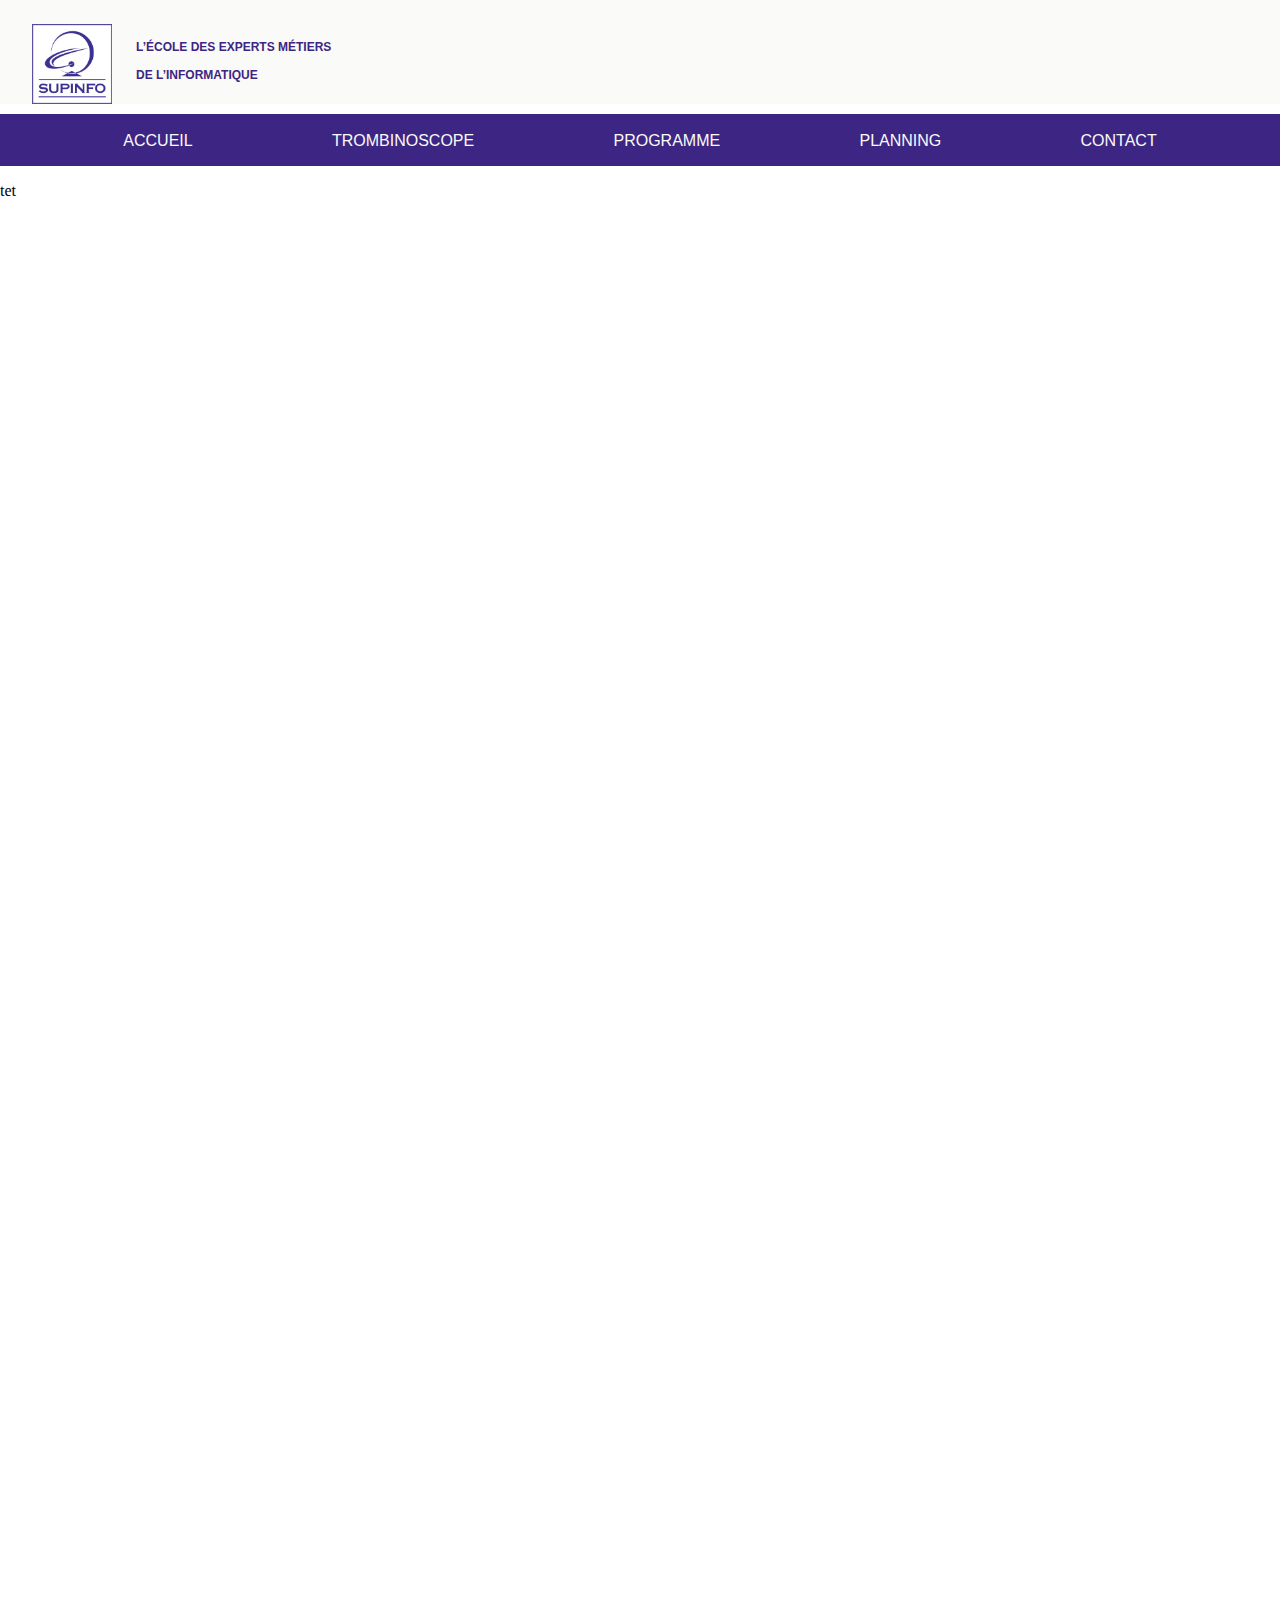
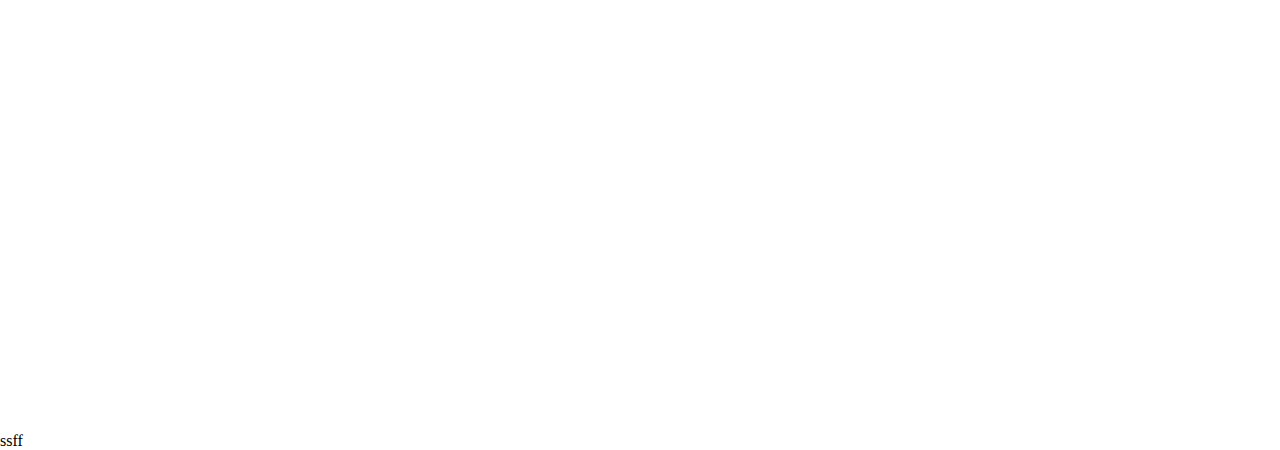
==== index.html @ 039b06d3 "fixed nav bar" ====
<!DOCTYPE html>
<html lang="en">

<head>
    <meta charset="UTF-8">
    <meta http-equiv="X-UA-Compatible" content="IE=edge">
    <meta name="viewport" content="width=device-width, initial-scale=1.0">
    <title>Document</title>
    <link rel="stylesheet" href="style.css">
</head>

<body>
    <input type="checkbox" id="toggle">
    <div id="test">
        <div id="topbar">
            <img src="img/logo.webp" alt="">
            <p>L’ÉCOLE DES EXPERTS MÉTIERS <br><br> DE L’INFORMATIQUE</p>
            <label for="toggle"><img src="icons/menu.svg" alt=""></label>
        </div>
        <div class="separator"></div>
    </div>

    <div class="menu">
        <a href="#">Accueil</a>
        <a href="trombinoscope/index.html">Trombinoscope</a>
        <a href="programme/index.html">Programme</a>
        <a href="planning/index.html">Planning</a>
        <a href="contact/index.html">Contact</a>
    </div>
    <p>tet</p>
    <br><br><br><br><br><br><br><br><br><br><br><br><br><br><br><br><br><br><br><br><br><br><br><br><br><br><br><br><br><br><br><br><br><br><br><br><br><br><br><br><br><br><br><br><br><br><br><br><br><br><br><br><br><br><br><br><br><br><br><br><br><br><br><br><br><br><br><br><br><br><br><br><br><br><br><br><br><br><br><br><br><br><br><br><br><br><br><br><br><br><br><br><br><br><br><br><br><br><br><br>
    <p>ssff</p>
</body>

</html>
---- style.css ----
:root {
    --purple: #3D2683;
    --white: #fafaf8;
}

html,
body {
    width: 100%;
    height: 100%;
    margin: 0;
}

#toggle {
    display: none;
}

#topbar label {
    visibility: hidden;
}


.menu {
    display: flex;
    flex-direction: row;
    background-color: var(--purple);
    justify-content: space-evenly;
    position: sticky;
    top: 7rem;
}

.menu a {
    color: var(--white);
    text-decoration: none;
    padding: 1rem;
    font-size: 1rem;
    font-weight: 400;
    text-transform: uppercase;
    font-family: "Roboto", sans-serif;
}

.menu a:hover {
    color: grey;
    text-decoration: none;
}

#toggle:checked~.menu {
    display: block;
}

#topbar {
    display: flex;
    flex-direction: row;
    background-color: var(--white);
}

#test {
    position: sticky;
    top: 0;
}

#topbar>img {
    margin-top: 1.5rem;
    margin-left: 2rem;
    width: 5rem;
    height: 5rem;
}

#topbar>p {
    margin-top: 2.5rem;
    margin-left: 1.5rem;
    font-size: 0.75rem;
    font-weight: 550;
    color: var(--purple);
    font-family: 'Roboto', sans-serif;
}

.separator {
    border: 1px solid var(--purple);
    margin-top: 10px;
}



@media only screen and (max-width: 500px) {
    label {
        display: block;
        cursor: pointer;
        visibility: visible !important;
    }

    .menu {
        text-align: center;
        width: 100%;
        display: none;
        background-color: var(--purple);
        position: sticky;
        z-index: 1;
        top: 7rem;
    }

    .menu a {
        display: block;
        color: var(--white);
        border-bottom: 1px solid var(--white);
        padding: 25px;
        text-decoration: none;
        font-size: 1rem;
        font-family: 'Roboto', sans-serif;
    }

    #toggle:checked+.menu {
        display: block;
    }

    label img {
        cursor: pointer;
        display: block;
        width: 50px;
        position: absolute;
        right: 0;
        margin-top: 2rem;
        margin-right: 0.5rem;
    }
}
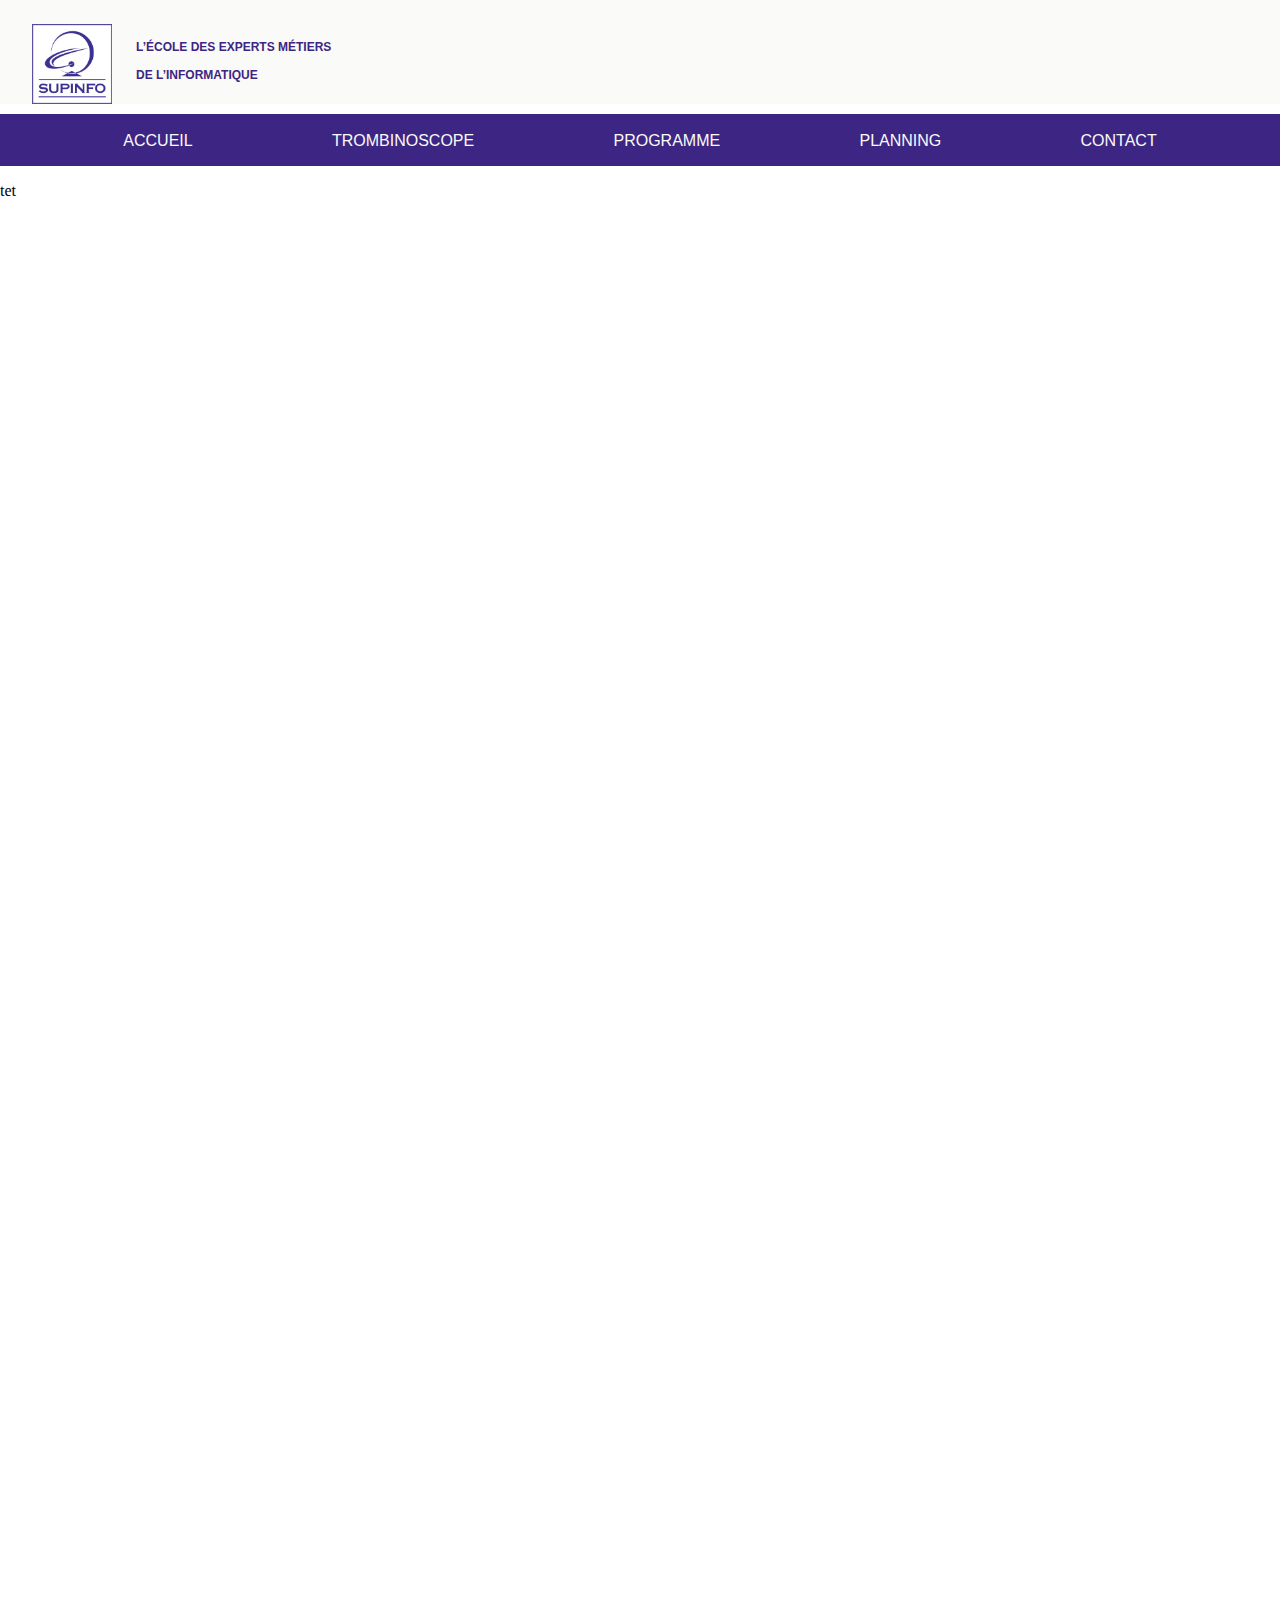
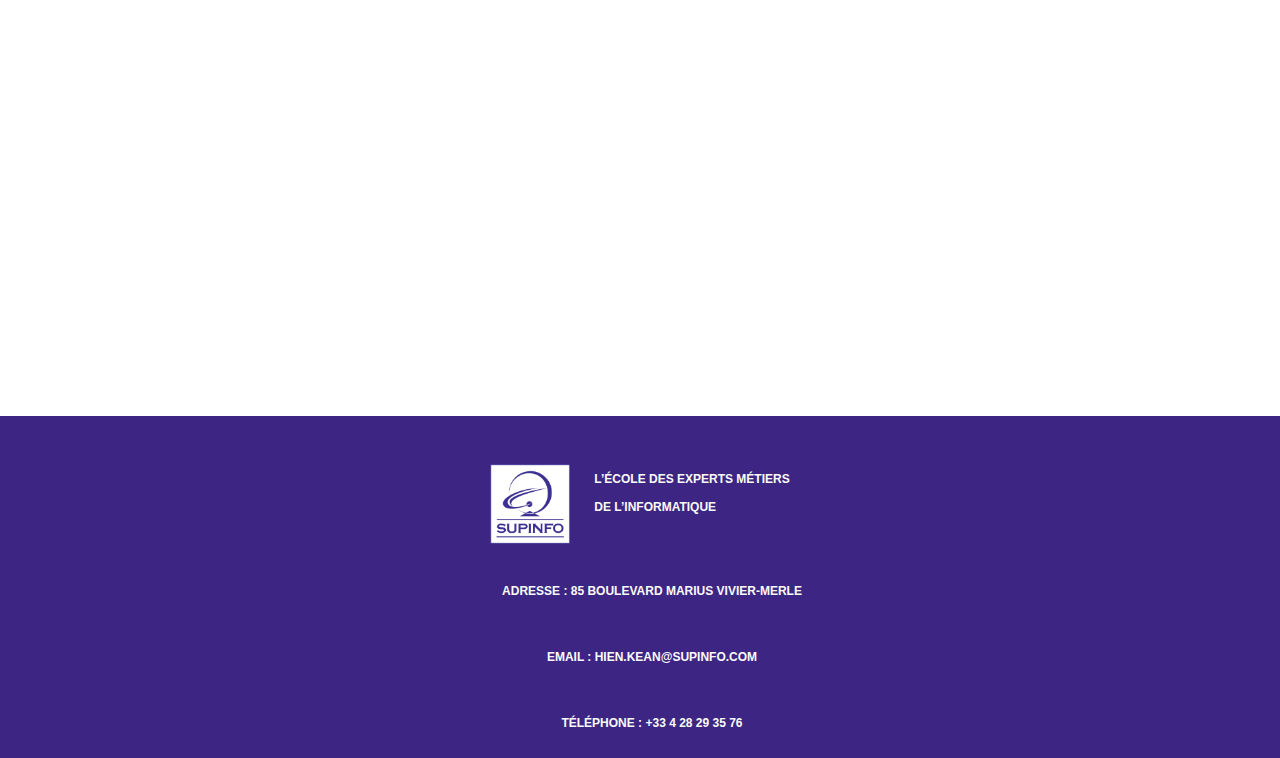
==== commit 68618d9f: "added footer" ====
--- a/index.html
+++ b/index.html
@@ -29,7 +29,17 @@
     </div>
     <p>tet</p>
     <br><br><br><br><br><br><br><br><br><br><br><br><br><br><br><br><br><br><br><br><br><br><br><br><br><br><br><br><br><br><br><br><br><br><br><br><br><br><br><br><br><br><br><br><br><br><br><br><br><br><br><br><br><br><br><br><br><br><br><br><br><br><br><br><br><br><br><br><br><br><br><br><br><br><br><br><br><br><br><br><br><br><br><br><br><br><br><br><br><br><br><br><br><br><br><br><br><br><br><br>
-    <p>ssff</p>
+    <footer>
+        <div>
+            <div>
+                <img src="img/logo.webp" alt="">
+                <p>L’ÉCOLE DES EXPERTS MÉTIERS <br><br> DE L’INFORMATIQUE</p>
+            </div>
+            <p><b>Adresse : </b>85 Boulevard Marius Vivier-Merle</p>
+            <p><b>Email : </b> <a href="mailto:hien.kean@supinfo.com">hien.kean@supinfo.com</a></p>
+            <p><b>Téléphone : </b> <a href="tel:+33428293576">+33 4 28 29 35 76</a></p>
+        </div>
+    </footer>
 </body>
 
 </html>--- a/style.css
+++ b/style.css
@@ -79,9 +79,58 @@
     margin-top: 10px;
 }
 
+footer {
+    display: flex;
+    background-color: var(--purple);
+    color: var(--white);
+    padding: 1rem;
+    font-size: 0.75rem;
+    font-weight: 400;
+    text-transform: uppercase;
+    font-family: "Roboto", sans-serif;
+    justify-content: center;
+}
+
+footer>div {
+    display: flex;
+    flex-direction: column;
+    justify-content: center;
+    align-items: center;
+}
+
+footer>div>div {
+    display: flex;
+    flex-direction: row;
+}
+
+footer img {
+    width: 5rem;
+    height: 5rem;
+    margin-top: 2rem;
+}
+
+footer p {
+    margin-top: 2.5rem;
+    margin-left: 1.5rem;
+    font-size: 0.75rem;
+    font-weight: 550;
+    color: var(--white);
+    font-family: 'Roboto', sans-serif;
+    text-transform: uppercase;
+
+}
+
+footer a {
+    text-decoration: none;
+    font-size: 0.75rem;
+    font-weight: 550;
+    color: var(--white);
+    font-family: 'Roboto', sans-serif;
+}
 
 
-@media only screen and (max-width: 500px) {
+
+@media only screen and (max-width: 600px) {
     label {
         display: block;
         cursor: pointer;
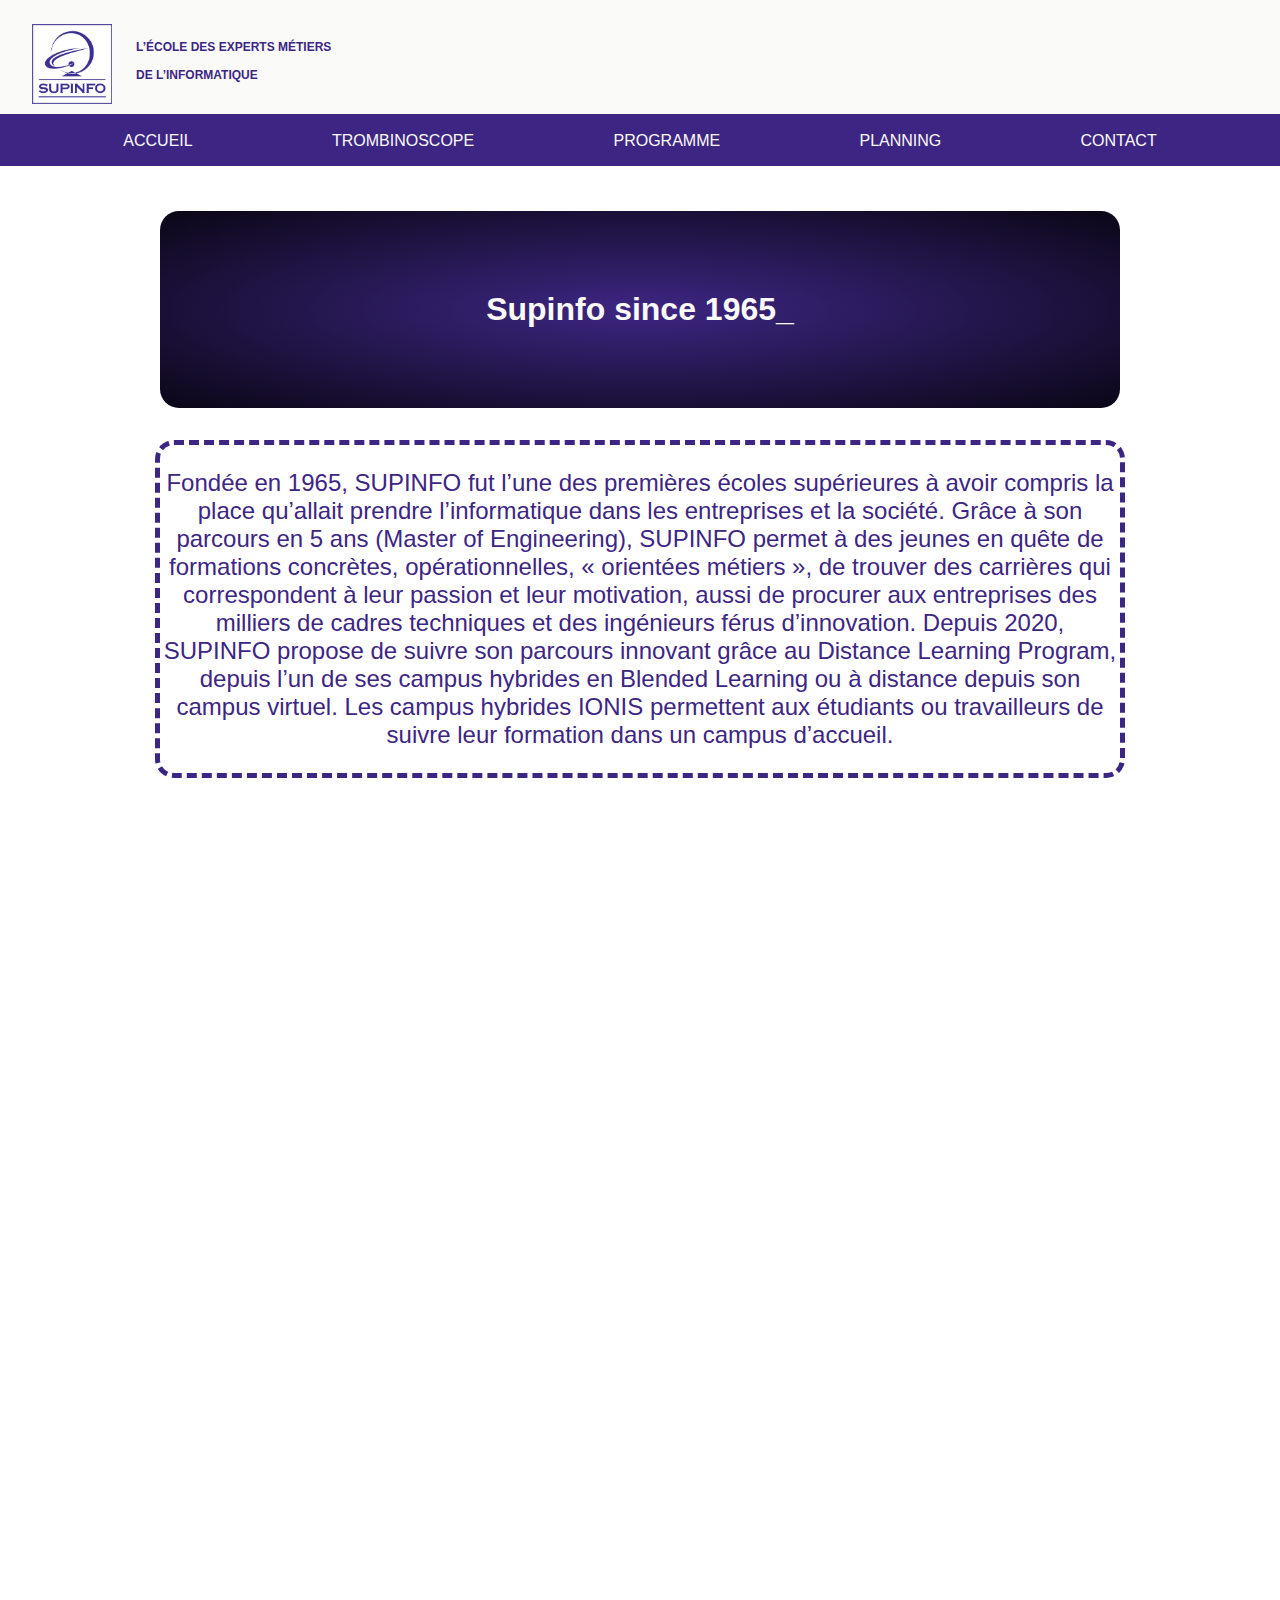
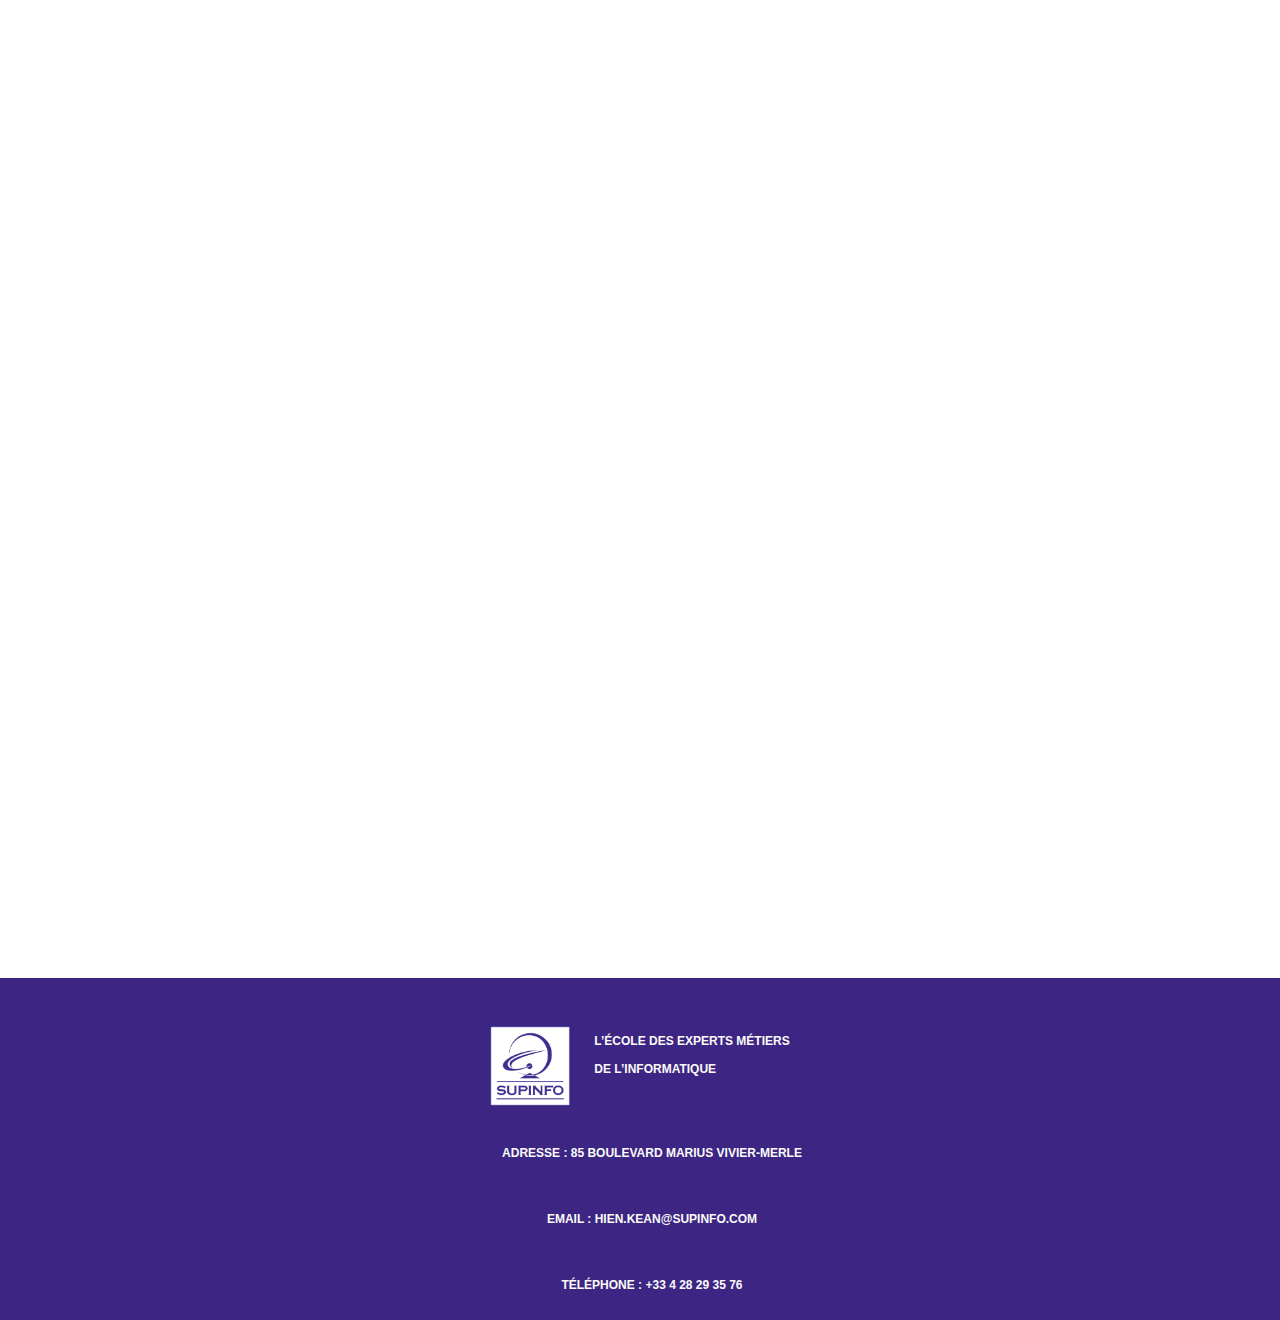
==== commit 7ec3de95: "added content layout" ====
--- a/index.html
+++ b/index.html
@@ -27,7 +27,25 @@
         <a href="planning/index.html">Planning</a>
         <a href="contact/index.html">Contact</a>
     </div>
-    <p>tet</p>
+    <div id="screen">
+        <h1>Supinfo since 1965<span>_</span></h1>
+    </div>
+    <div id="historytext">
+
+        <p>Fondée en 1965, SUPINFO fut l’une des premières écoles supérieures à avoir compris la place qu’allait prendre
+            l’informatique dans les entreprises et la société. Grâce à son parcours en 5 ans (Master of Engineering),
+            SUPINFO permet
+            à des jeunes en quête de formations concrètes, opérationnelles, « orientées métiers », de trouver des
+            carrières qui
+            correspondent à leur passion et leur motivation, aussi de procurer aux entreprises des milliers de cadres
+            techniques et
+            des ingénieurs férus d’innovation. Depuis 2020, SUPINFO propose de suivre son parcours innovant grâce au
+            Distance
+            Learning Program, depuis l’un de ses campus hybrides en Blended Learning ou à distance depuis son campus
+            virtuel. Les
+            campus hybrides IONIS permettent aux étudiants ou travailleurs de suivre leur formation dans un campus
+            d’accueil.</p>
+    </div>
     <br><br><br><br><br><br><br><br><br><br><br><br><br><br><br><br><br><br><br><br><br><br><br><br><br><br><br><br><br><br><br><br><br><br><br><br><br><br><br><br><br><br><br><br><br><br><br><br><br><br><br><br><br><br><br><br><br><br><br><br><br><br><br><br><br><br><br><br><br><br><br><br><br><br><br><br><br><br><br><br><br><br><br><br><br><br><br><br><br><br><br><br><br><br><br><br><br><br><br><br>
     <footer>
         <div>
--- a/style.css
+++ b/style.css
@@ -18,6 +18,58 @@
     visibility: hidden;
 }
 
+#screen {
+    background-color: black;
+    background-image: radial-gradient(var(--purple), black 120%);
+    width: 75%;
+    border-radius: 19px;
+    margin: 0 auto;
+    margin-top: 5vh;
+    display: flex;
+    flex-direction: column;
+    justify-content: center;
+}
+
+#screen h1 {
+    color: var(--white);
+    display: flex;
+    font-family: 'Lucida Grande', sans-serif;
+    justify-content: center;
+    margin-top: 5rem;
+    margin-bottom: 5rem;
+}
+
+#screen h1 span {
+    color: var(--white);
+    animation: blink 1s infinite normal;
+}
+
+
+@keyframes blink {
+    0% {
+        opacity: 0;
+    }
+
+    50% {
+        opacity: 1;
+    }
+
+    100% {
+        opacity: 0;
+    }
+}
+
+#historytext {
+    border: 5px dashed var(--purple);
+    color: var(--purple);
+    font-family: 'Lucida Grande', sans-serif;
+    font-size: 1.5rem;
+    margin: 0 auto;
+    width: 75%;
+    margin-top: 2rem;
+    text-align: center;
+    border-radius: 19px;
+}
 
 .menu {
     display: flex;
@@ -25,7 +77,8 @@
     background-color: var(--purple);
     justify-content: space-evenly;
     position: sticky;
-    top: 7rem;
+    top: 6.5rem;
+    z-index: 1;
 }
 
 .menu a {
@@ -43,6 +96,8 @@
     text-decoration: none;
 }
 
+
+
 #toggle:checked~.menu {
     display: block;
 }
@@ -63,6 +118,7 @@
     margin-left: 2rem;
     width: 5rem;
     height: 5rem;
+    margin-bottom: 10px;
 }
 
 #topbar>p {
@@ -76,7 +132,6 @@
 
 .separator {
     border: 1px solid var(--purple);
-    margin-top: 10px;
 }
 
 footer {
@@ -170,4 +225,9 @@
         margin-top: 2rem;
         margin-right: 0.5rem;
     }
+
+    #historytext {
+        width: 80%;
+        font-size: 1rem;
+    }
 }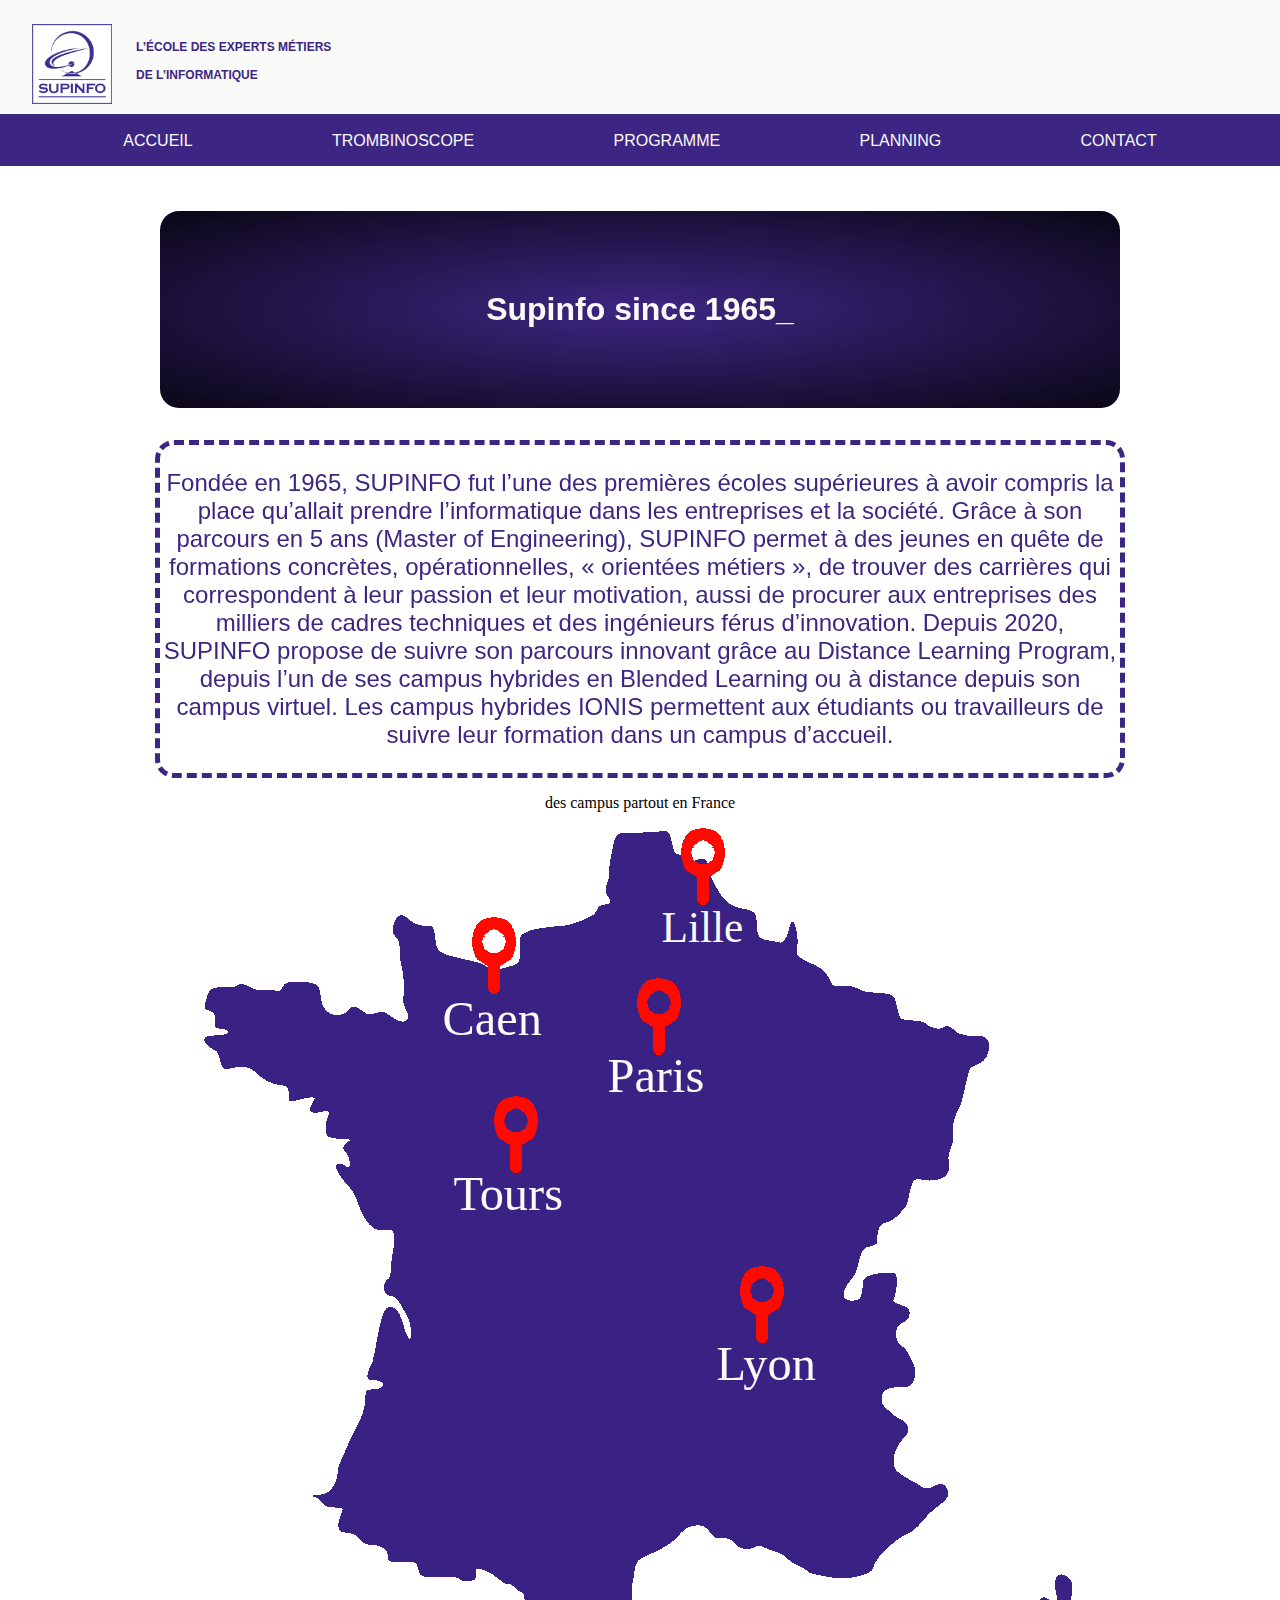
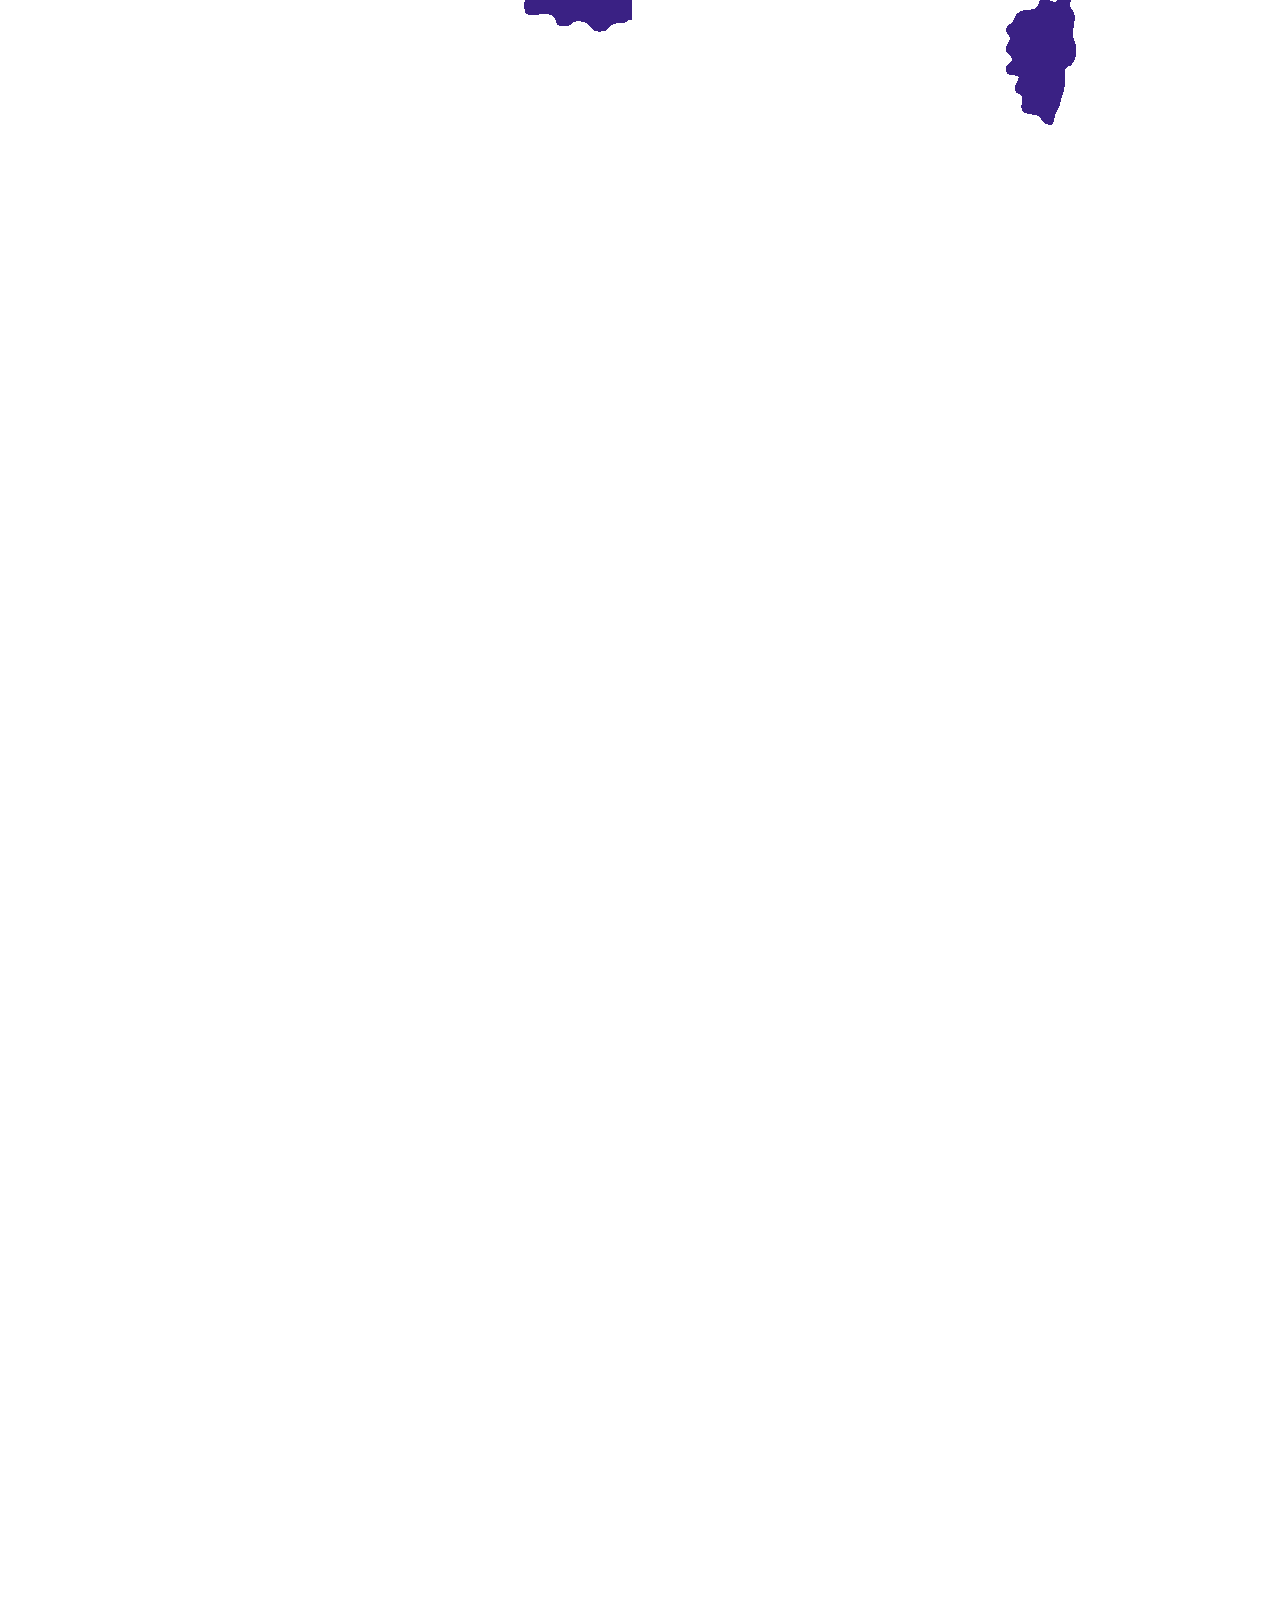
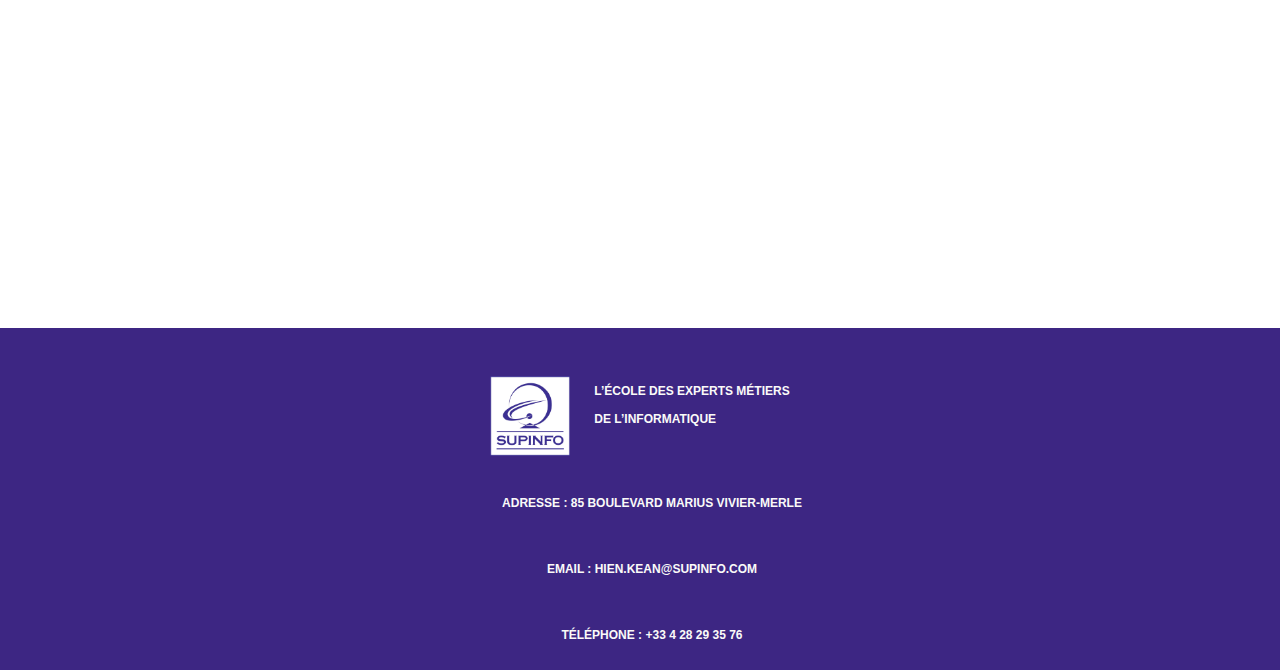
==== commit 97d7e58e: "animations + France map" ====
--- a/index.html
+++ b/index.html
@@ -7,6 +7,7 @@
     <meta name="viewport" content="width=device-width, initial-scale=1.0">
     <title>Document</title>
     <link rel="stylesheet" href="style.css">
+    <script defer src="app.js"></script>
 </head>
 
 <body>
@@ -27,25 +28,33 @@
         <a href="planning/index.html">Planning</a>
         <a href="contact/index.html">Contact</a>
     </div>
-    <div id="screen">
-        <h1>Supinfo since 1965<span>_</span></h1>
+    <div id="mainaxiscolumn">
+        <div class="screen">
+            <h1>Supinfo since 1965<span>_</span></h1>
+        </div>
+        <div class="historytext">
+
+            <p>Fondée en 1965, SUPINFO fut l’une des premières écoles supérieures à avoir compris la place qu’allait
+                prendre
+                l’informatique dans les entreprises et la société. Grâce à son parcours en 5 ans (Master of
+                Engineering),
+                SUPINFO permet
+                à des jeunes en quête de formations concrètes, opérationnelles, « orientées métiers », de trouver des
+                carrières qui
+                correspondent à leur passion et leur motivation, aussi de procurer aux entreprises des milliers de
+                cadres
+                techniques et
+                des ingénieurs férus d’innovation. Depuis 2020, SUPINFO propose de suivre son parcours innovant grâce au
+                Distance
+                Learning Program, depuis l’un de ses campus hybrides en Blended Learning ou à distance depuis son campus
+                virtuel. Les
+                campus hybrides IONIS permettent aux étudiants ou travailleurs de suivre leur formation dans un campus
+                d’accueil.</p>
+        </div>
+        <p class="title">des campus partout en France</p>
+        <img src="img/France.svg" alt="">
     </div>
-    <div id="historytext">
 
-        <p>Fondée en 1965, SUPINFO fut l’une des premières écoles supérieures à avoir compris la place qu’allait prendre
-            l’informatique dans les entreprises et la société. Grâce à son parcours en 5 ans (Master of Engineering),
-            SUPINFO permet
-            à des jeunes en quête de formations concrètes, opérationnelles, « orientées métiers », de trouver des
-            carrières qui
-            correspondent à leur passion et leur motivation, aussi de procurer aux entreprises des milliers de cadres
-            techniques et
-            des ingénieurs férus d’innovation. Depuis 2020, SUPINFO propose de suivre son parcours innovant grâce au
-            Distance
-            Learning Program, depuis l’un de ses campus hybrides en Blended Learning ou à distance depuis son campus
-            virtuel. Les
-            campus hybrides IONIS permettent aux étudiants ou travailleurs de suivre leur formation dans un campus
-            d’accueil.</p>
-    </div>
     <br><br><br><br><br><br><br><br><br><br><br><br><br><br><br><br><br><br><br><br><br><br><br><br><br><br><br><br><br><br><br><br><br><br><br><br><br><br><br><br><br><br><br><br><br><br><br><br><br><br><br><br><br><br><br><br><br><br><br><br><br><br><br><br><br><br><br><br><br><br><br><br><br><br><br><br><br><br><br><br><br><br><br><br><br><br><br><br><br><br><br><br><br><br><br><br><br><br><br><br>
     <footer>
         <div>
--- a/style.css
+++ b/style.css
@@ -1,6 +1,30 @@
 :root {
     --purple: #3D2683;
     --white: #fafaf8;
+}
+
+@media(prefers-reduced-motion) {
+    .screen {
+        transition: none;
+    }
+
+    .historytext {
+        transition: none;
+    }
+}
+
+@keyframes blink {
+    0% {
+        opacity: 0;
+    }
+
+    50% {
+        opacity: 1;
+    }
+
+    100% {
+        opacity: 0;
+    }
 }
 
 html,
@@ -8,6 +32,7 @@
     width: 100%;
     height: 100%;
     margin: 0;
+    scroll-behavior: smooth;
 }
 
 #toggle {
@@ -18,7 +43,15 @@
     visibility: hidden;
 }
 
-#screen {
+.screen {
+    transition: all 0.5s;
+    opacity: 0;
+    filter: blur(10px);
+    transform: translateX(-100%);
+}
+
+
+.animatedscreen {
     background-color: black;
     background-image: radial-gradient(var(--purple), black 120%);
     width: 75%;
@@ -28,9 +61,13 @@
     display: flex;
     flex-direction: column;
     justify-content: center;
-}
-
-#screen h1 {
+    opacity: 1;
+    z-index: 0;
+    filter: blur(0px);
+    transform: translateX(0);
+}
+
+.animatedscreen h1 {
     color: var(--white);
     display: flex;
     font-family: 'Lucida Grande', sans-serif;
@@ -39,27 +76,22 @@
     margin-bottom: 5rem;
 }
 
-#screen h1 span {
+.animatedscreen h1 span {
     color: var(--white);
     animation: blink 1s infinite normal;
 }
 
-
-@keyframes blink {
-    0% {
-        opacity: 0;
-    }
-
-    50% {
-        opacity: 1;
-    }
-
-    100% {
-        opacity: 0;
-    }
-}
-
-#historytext {
+.historytext {
+    font-size: 1.5rem;
+    margin: 0 auto;
+    width: 75%;
+    border: 5px dashed var(--purple);
+    transition: all 1s;
+    opacity: 0;
+    filter: blur(10px);
+}
+
+.animatedhistorytext {
     border: 5px dashed var(--purple);
     color: var(--purple);
     font-family: 'Lucida Grande', sans-serif;
@@ -69,7 +101,21 @@
     margin-top: 2rem;
     text-align: center;
     border-radius: 19px;
-}
+    opacity: 1;
+    filter: blur(0px);
+
+}
+
+#mainaxiscolumn {
+    display: flex;
+    flex-direction: column;
+    justify-content: center;
+    align-items: center;
+}
+
+
+
+
 
 .menu {
     display: flex;
@@ -111,6 +157,7 @@
 #test {
     position: sticky;
     top: 0;
+    z-index: 1;
 }
 
 #topbar>img {
@@ -216,6 +263,7 @@
         display: block;
     }
 
+
     label img {
         cursor: pointer;
         display: block;
@@ -230,4 +278,6 @@
         width: 80%;
         font-size: 1rem;
     }
+
+
 }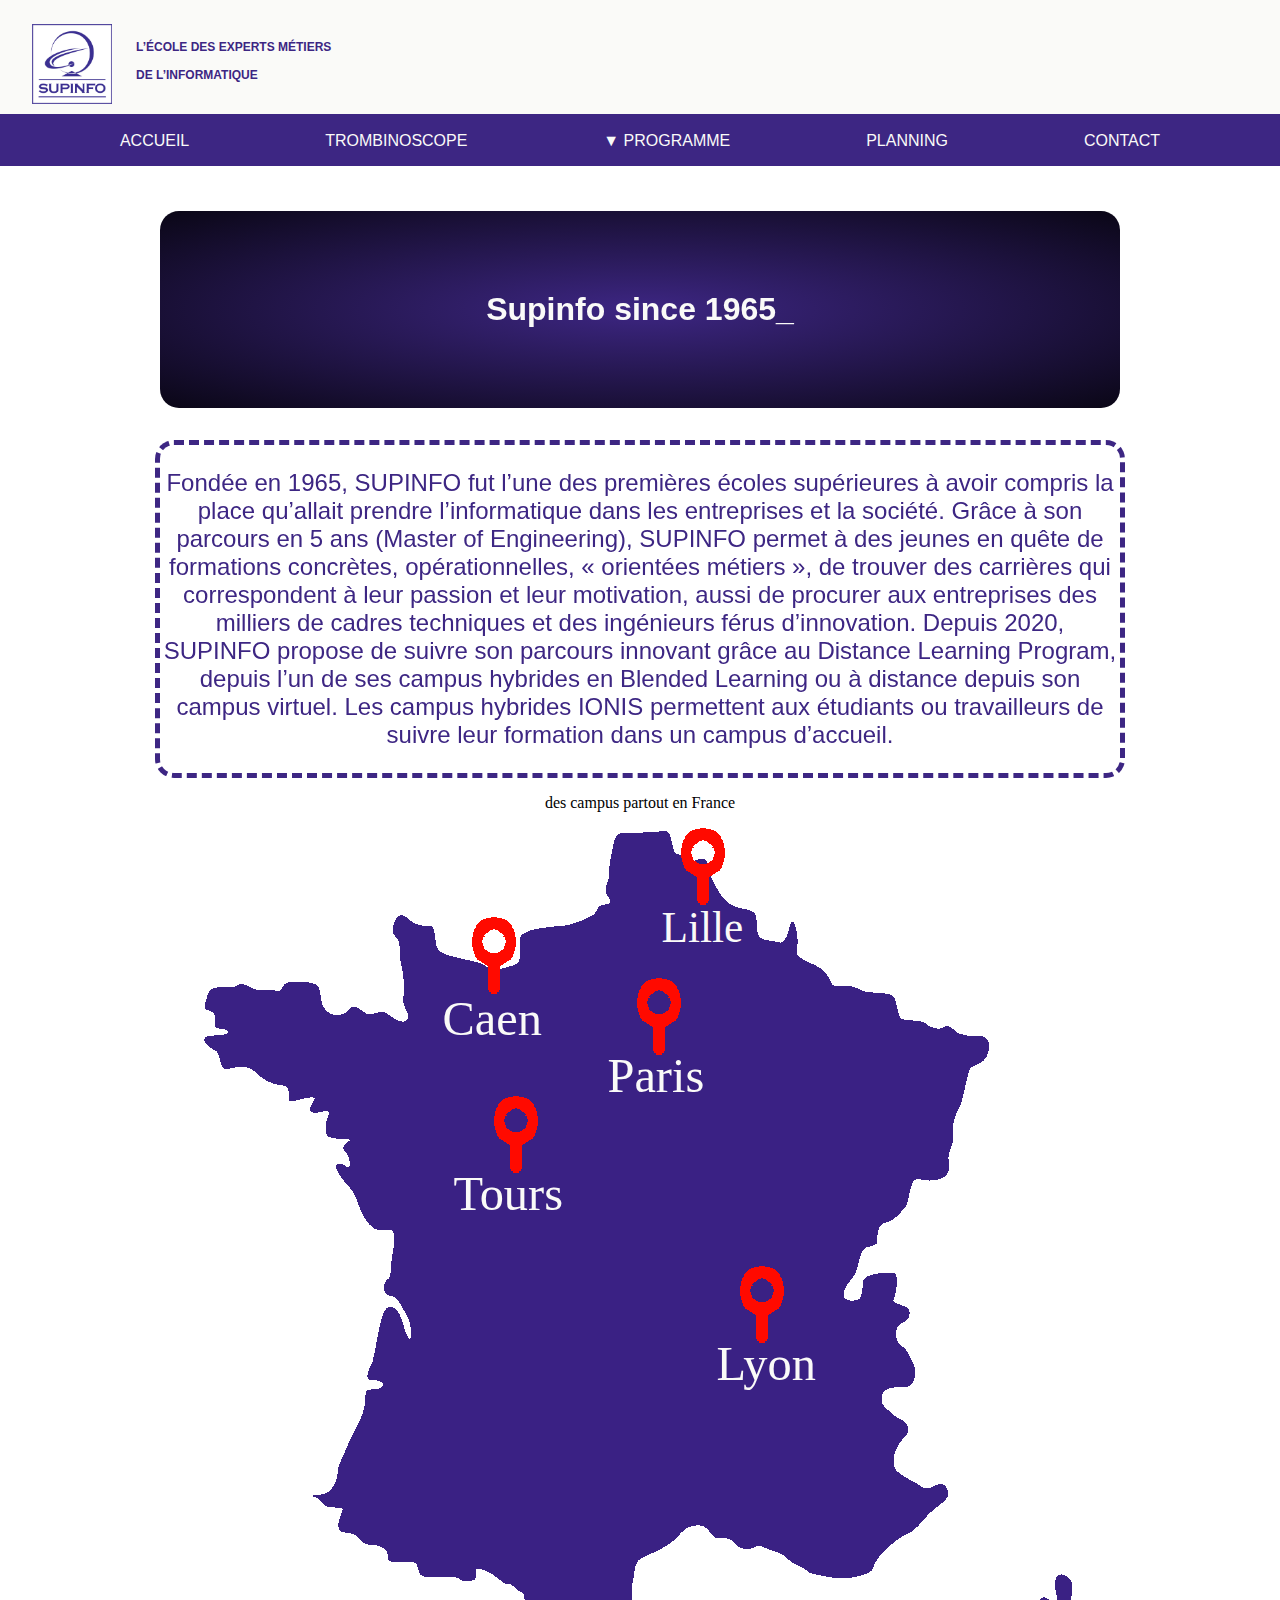
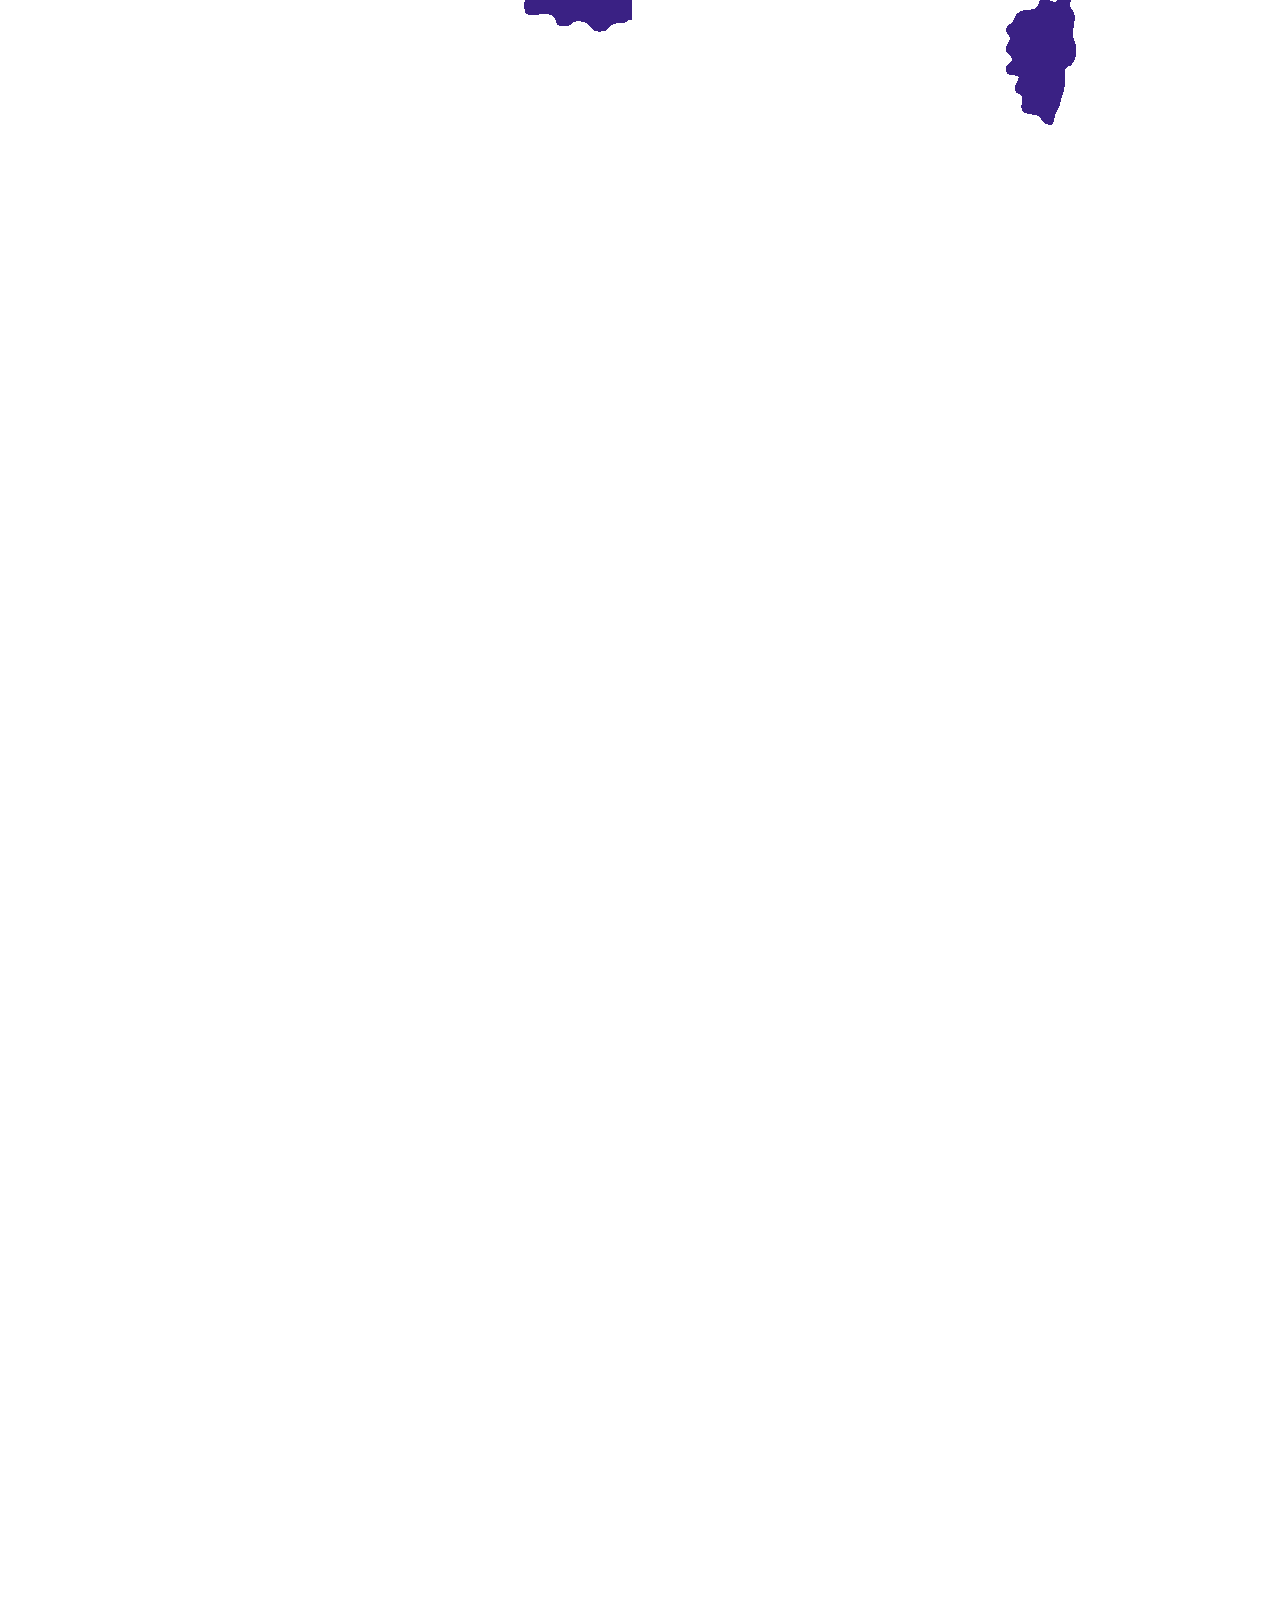
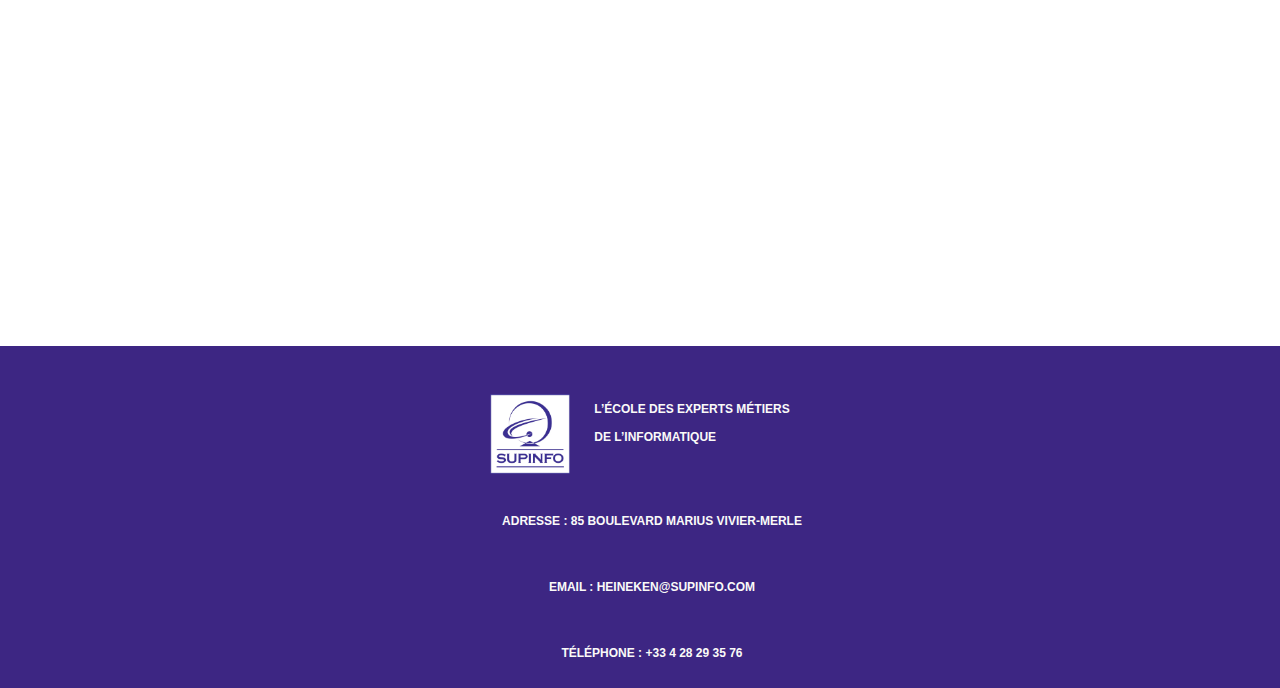
==== commit e86bf1bf: "programme + nav bar improvments" ====
--- a/index.html
+++ b/index.html
@@ -20,14 +20,23 @@
         </div>
         <div class="separator"></div>
     </div>
-
+    </div>
     <div class="menu">
         <a href="#">Accueil</a>
         <a href="trombinoscope/index.html">Trombinoscope</a>
-        <a href="programme/index.html">Programme</a>
+        <a href="programme/index.html" id="programme">▼ Programme</a>
         <a href="planning/index.html">Planning</a>
         <a href="contact/index.html">Contact</a>
+
     </div>
+    <div id="programmes">
+        <a href="programme/y1">année 1</a>
+        <a href="programme/y2">année 2</a>
+        <a href="programme/y3">année 3</a>
+        <a href="programme/y4">année 4</a>
+        <a href="programme/y5">année 5</a>
+    </div>
+
     <div id="mainaxiscolumn">
         <div class="screen">
             <h1>Supinfo since 1965<span>_</span></h1>
@@ -54,8 +63,9 @@
         <p class="title">des campus partout en France</p>
         <img src="img/France.svg" alt="">
     </div>
-
-    <br><br><br><br><br><br><br><br><br><br><br><br><br><br><br><br><br><br><br><br><br><br><br><br><br><br><br><br><br><br><br><br><br><br><br><br><br><br><br><br><br><br><br><br><br><br><br><br><br><br><br><br><br><br><br><br><br><br><br><br><br><br><br><br><br><br><br><br><br><br><br><br><br><br><br><br><br><br><br><br><br><br><br><br><br><br><br><br><br><br><br><br><br><br><br><br><br><br><br><br>
+    <!--? c'est quoi ca mdr ah ptdr -->
+    <br
+        style="height:1000vh"></br><br><br><br><br><br><br><br><br><br><br><br><br><br><br><br><br><br><br><br><br><br><br><br><br><br><br><br><br><br><br><br><br><br><br><br><br><br><br><br><br><br><br><br><br><br><br><br><br><br><br><br><br><br><br><br><br><br><br><br><br><br><br><br><br><br><br><br><br><br><br><br><br><br><br><br><br><br><br><br><br><br><br><br><br><br><br><br><br><br><br><br><br><br><br><br><br><br><br><br>
     <footer>
         <div>
             <div>
@@ -63,7 +73,7 @@
                 <p>L’ÉCOLE DES EXPERTS MÉTIERS <br><br> DE L’INFORMATIQUE</p>
             </div>
             <p><b>Adresse : </b>85 Boulevard Marius Vivier-Merle</p>
-            <p><b>Email : </b> <a href="mailto:hien.kean@supinfo.com">hien.kean@supinfo.com</a></p>
+            <p><b>Email : </b> <a href="mailto:hien.kean@supinfo.com">heineken@supinfo.com</a></p>
             <p><b>Téléphone : </b> <a href="tel:+33428293576">+33 4 28 29 35 76</a></p>
         </div>
     </footer>
--- a/style.css
+++ b/style.css
@@ -39,6 +39,28 @@
     display: none;
 }
 
+#programmes {
+    display: none;
+    flex-direction: column;
+    align-items: center;
+    margin-left: 3rem;
+    position: sticky;
+    top: 10rem;
+    z-index: 9;
+}
+
+#programmes a {
+    color: var(--purple);
+    border-bottom: 1px solid gray;
+    padding: 25px;
+    text-decoration: none;
+    font-size: 1rem;
+    background-color: white;
+    font-family: 'Roboto', sans-serif;
+}
+
+
+
 #topbar label {
     visibility: hidden;
 }
@@ -48,6 +70,7 @@
     opacity: 0;
     filter: blur(10px);
     transform: translateX(-100%);
+    z-index: 0;
 }
 
 
@@ -62,9 +85,9 @@
     flex-direction: column;
     justify-content: center;
     opacity: 1;
-    z-index: 0;
     filter: blur(0px);
     transform: translateX(0);
+
 }
 
 .animatedscreen h1 {
@@ -144,6 +167,12 @@
 
 
 
+
+
+
+
+
+
 #toggle:checked~.menu {
     display: block;
 }
@@ -279,5 +308,14 @@
         font-size: 1rem;
     }
 
+    .animatedscreen h1 {
+        color: var(--white);
+        display: flex;
+        font-family: 'Lucida Grande', sans-serif;
+        justify-content: center;
+        margin-top: 5rem;
+        margin-bottom: 5rem;
+        font-size: 1.5rem;
+    }
 
 }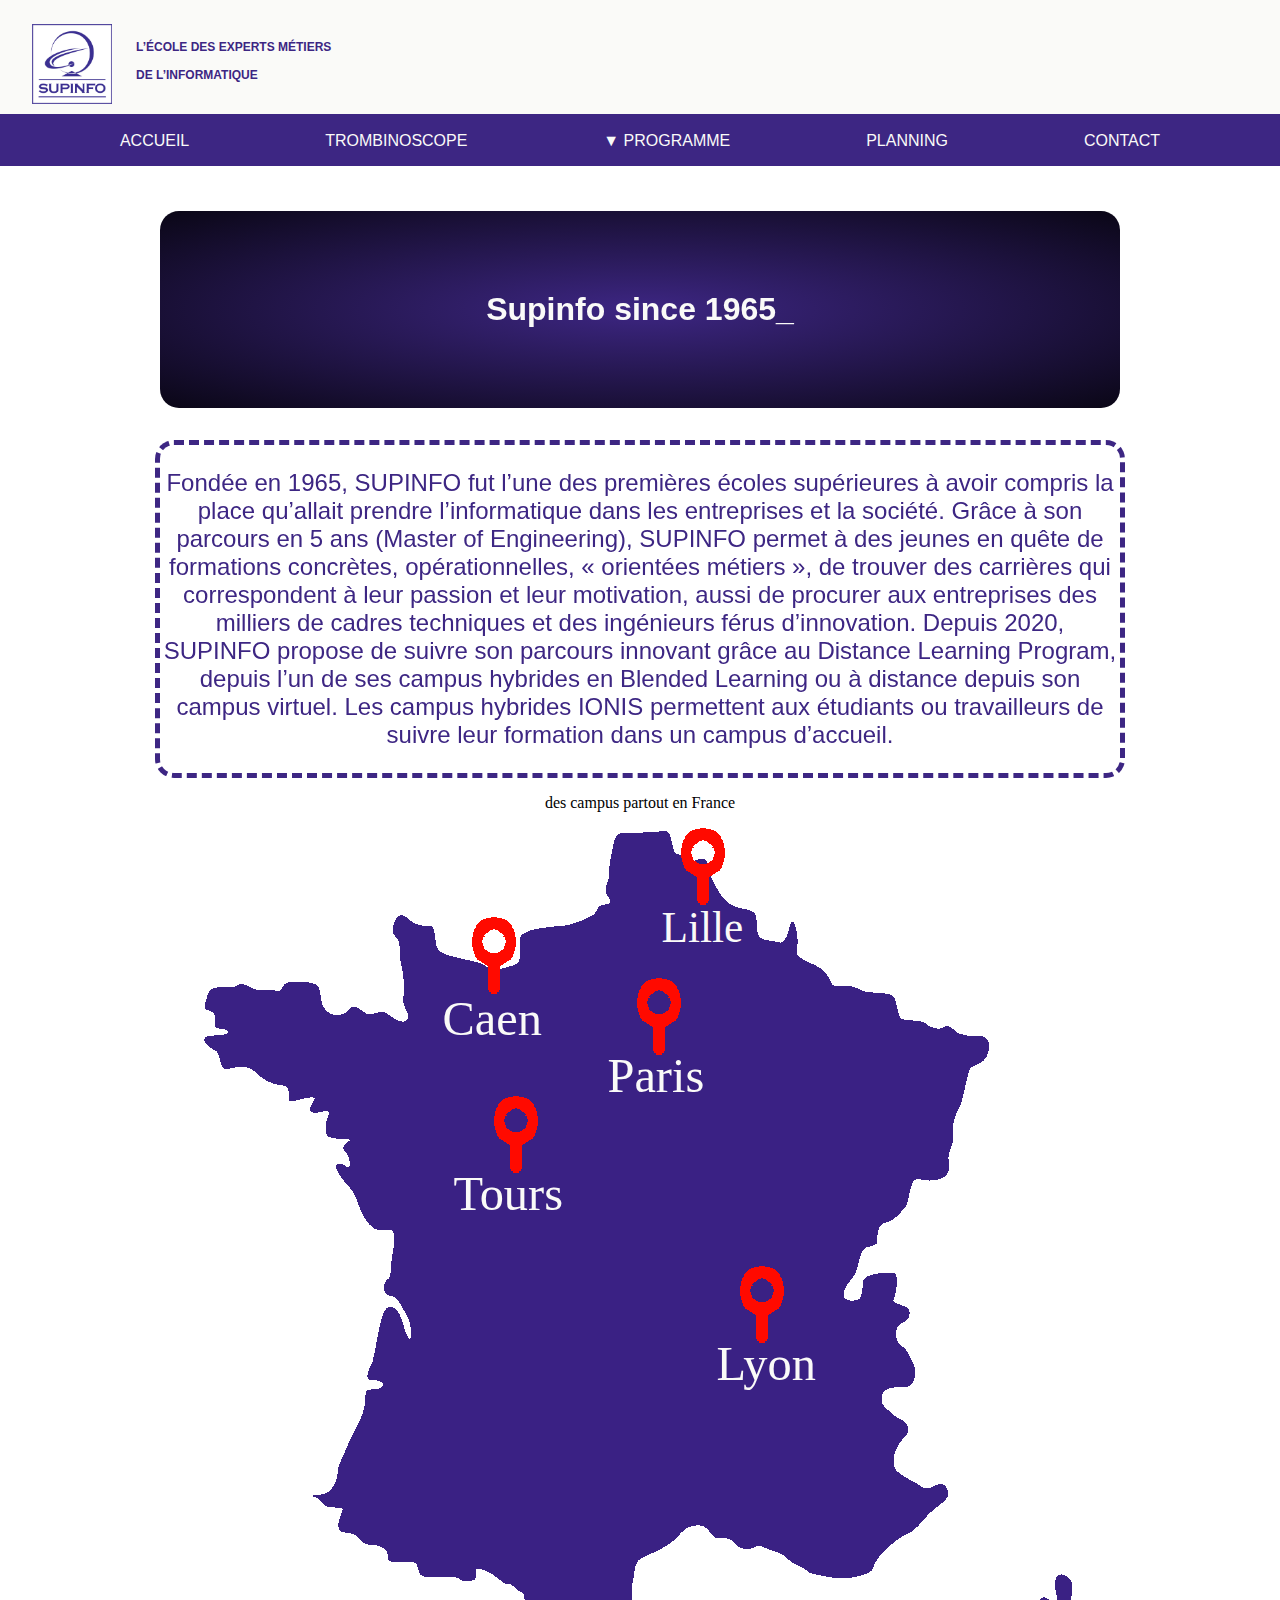
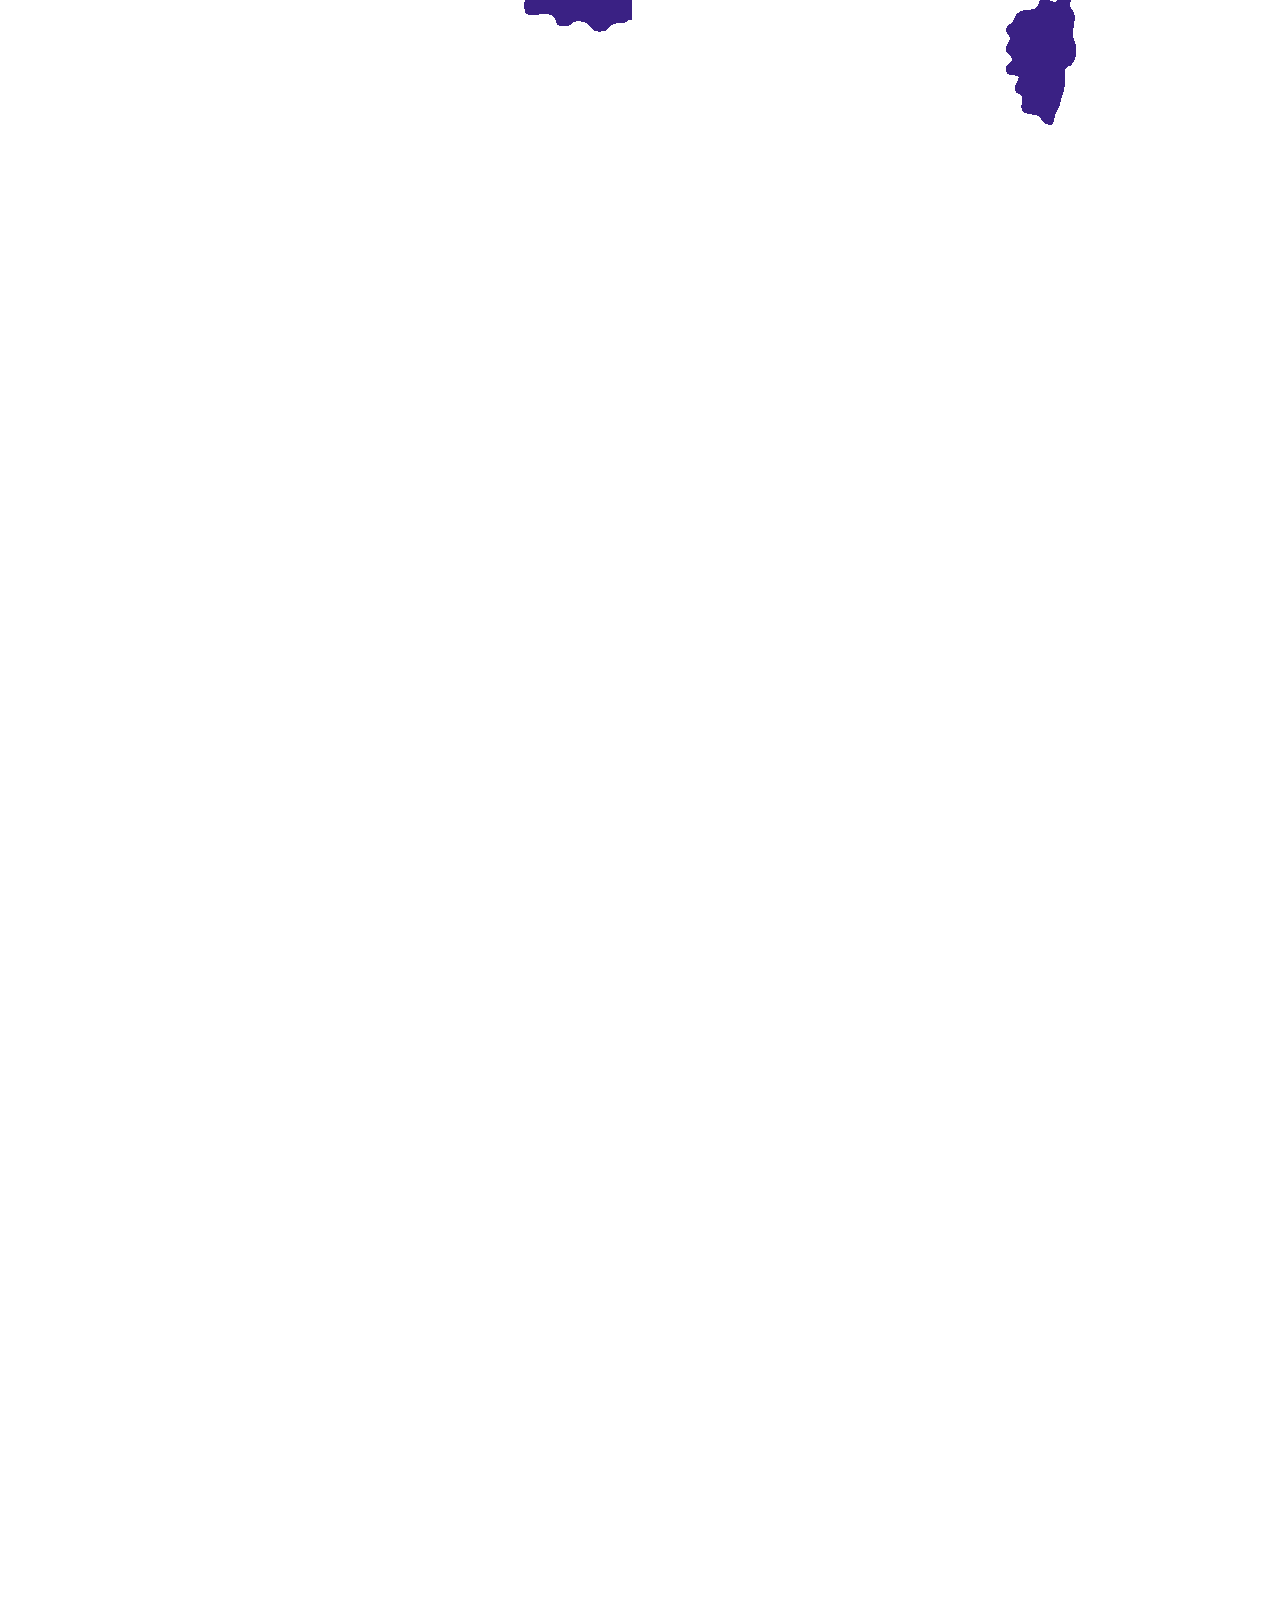
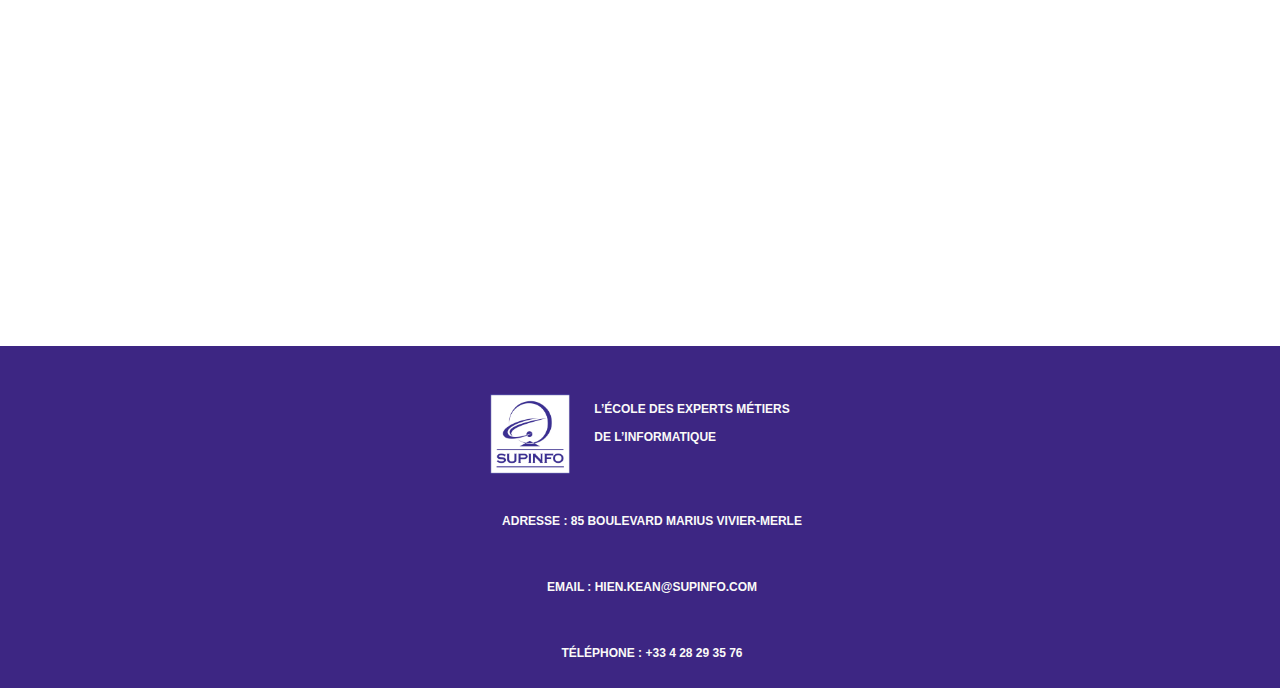
==== commit c5399d59: "applied new nav bar everywhere" ====
--- a/index.html
+++ b/index.html
@@ -12,7 +12,7 @@
 
 <body>
     <input type="checkbox" id="toggle">
-    <div id="test">
+    <div id="stickycontainer">
         <div id="topbar">
             <img src="img/logo.webp" alt="">
             <p>L’ÉCOLE DES EXPERTS MÉTIERS <br><br> DE L’INFORMATIQUE</p>
@@ -24,17 +24,23 @@
     <div class="menu">
         <a href="#">Accueil</a>
         <a href="trombinoscope/index.html">Trombinoscope</a>
-        <a href="programme/index.html" id="programme">▼ Programme</a>
+        <a href="#" id="programme"><label for="toggle2">▼ Programme</label></a>
+        <input type="checkbox" id="toggle2">
+        <div id="mobile_submenu">
+            <a href="programme/y1/index.html">Année 1</a><a href="programme/y2/index.html">Année 2</a><a
+                href="programme/y3/index.html">Année 3</a><a href="programme/y4/index.html">Année 4</a><a
+                href="programme/y5/index.html">Année 5</a>
+        </div>
         <a href="planning/index.html">Planning</a>
         <a href="contact/index.html">Contact</a>
 
     </div>
     <div id="programmes">
-        <a href="programme/y1">année 1</a>
-        <a href="programme/y2">année 2</a>
-        <a href="programme/y3">année 3</a>
-        <a href="programme/y4">année 4</a>
-        <a href="programme/y5">année 5</a>
+        <a href="programme/y1/index.html">année 1</a>
+        <a href="programme/y2/index.html">année 2</a>
+        <a href="programme/y3/index.html">année 3</a>
+        <a href="programme/y4/index.html">année 4</a>
+        <a href="programme/y5/index.html">année 5</a>
     </div>
 
     <div id="mainaxiscolumn">
@@ -73,7 +79,7 @@
                 <p>L’ÉCOLE DES EXPERTS MÉTIERS <br><br> DE L’INFORMATIQUE</p>
             </div>
             <p><b>Adresse : </b>85 Boulevard Marius Vivier-Merle</p>
-            <p><b>Email : </b> <a href="mailto:hien.kean@supinfo.com">heineken@supinfo.com</a></p>
+            <p><b>Email : </b> <a href="mailto:hien.kean@supinfo.com">hien.kean@supinfo.com</a></p>
             <p><b>Téléphone : </b> <a href="tel:+33428293576">+33 4 28 29 35 76</a></p>
         </div>
     </footer>
--- a/style.css
+++ b/style.css
@@ -1,5 +1,6 @@
 :root {
     --purple: #3D2683;
+    --lightpurple: #8074b1;
     --white: #fafaf8;
 }
 
@@ -39,13 +40,17 @@
     display: none;
 }
 
+#toggle2 {
+    display: none;
+}
+
 #programmes {
     display: none;
     flex-direction: column;
     align-items: center;
     margin-left: 3rem;
     position: sticky;
-    top: 10rem;
+    top: 8rem;
     z-index: 9;
 }
 
@@ -166,13 +171,6 @@
 }
 
 
-
-
-
-
-
-
-
 #toggle:checked~.menu {
     display: block;
 }
@@ -183,7 +181,7 @@
     background-color: var(--white);
 }
 
-#test {
+#stickycontainer {
     position: sticky;
     top: 0;
     z-index: 1;
@@ -259,7 +257,9 @@
     font-family: 'Roboto', sans-serif;
 }
 
-
+#mobile_submenu {
+    display: none;
+}
 
 @media only screen and (max-width: 600px) {
     label {
@@ -292,6 +292,10 @@
         display: block;
     }
 
+    #toggle2:checked~#mobile_submenu {
+        display: block;
+    }
+
 
     label img {
         cursor: pointer;
@@ -318,4 +322,15 @@
         font-size: 1.5rem;
     }
 
+    #mobile_submenu {
+        display: none;
+    }
+
+    #mobile_submenu a {
+        background-color: var(--lightpurple);
+    }
+
+    #programmes {
+        display: none !important;
+    }
 }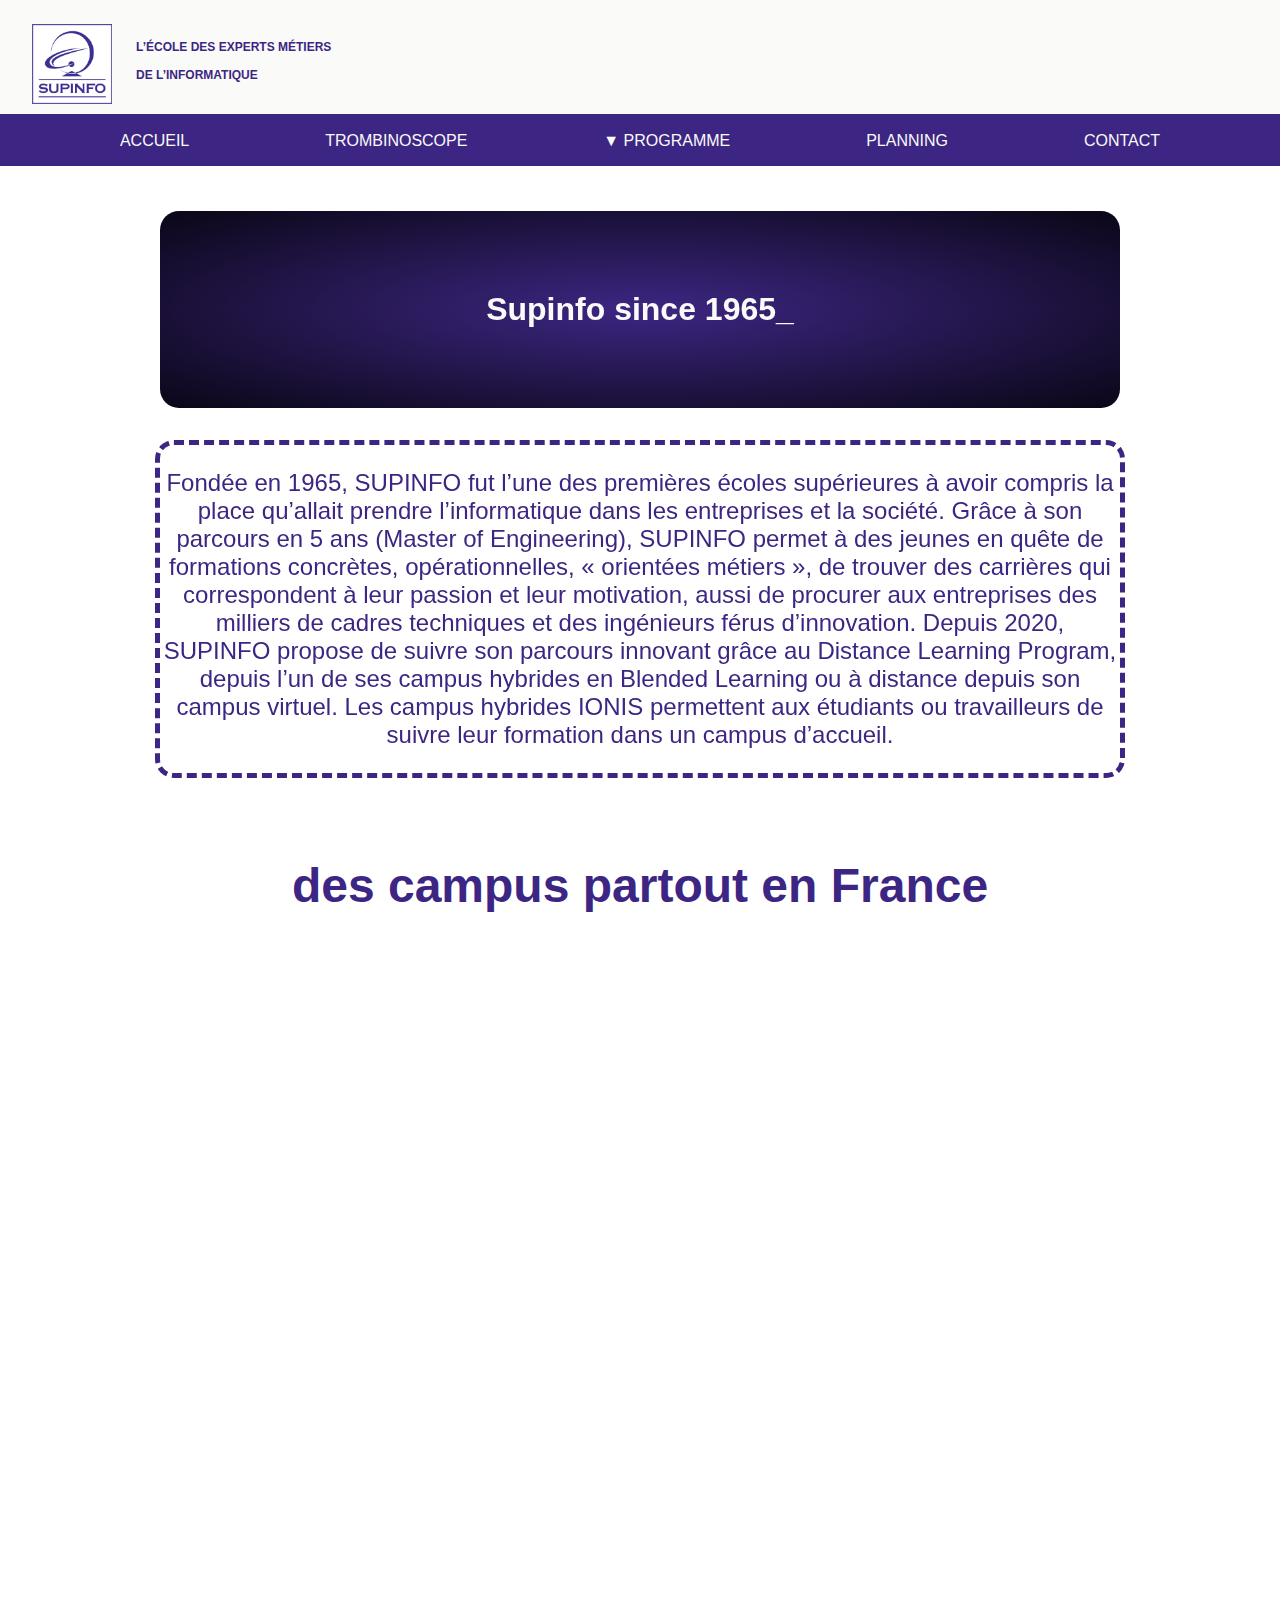
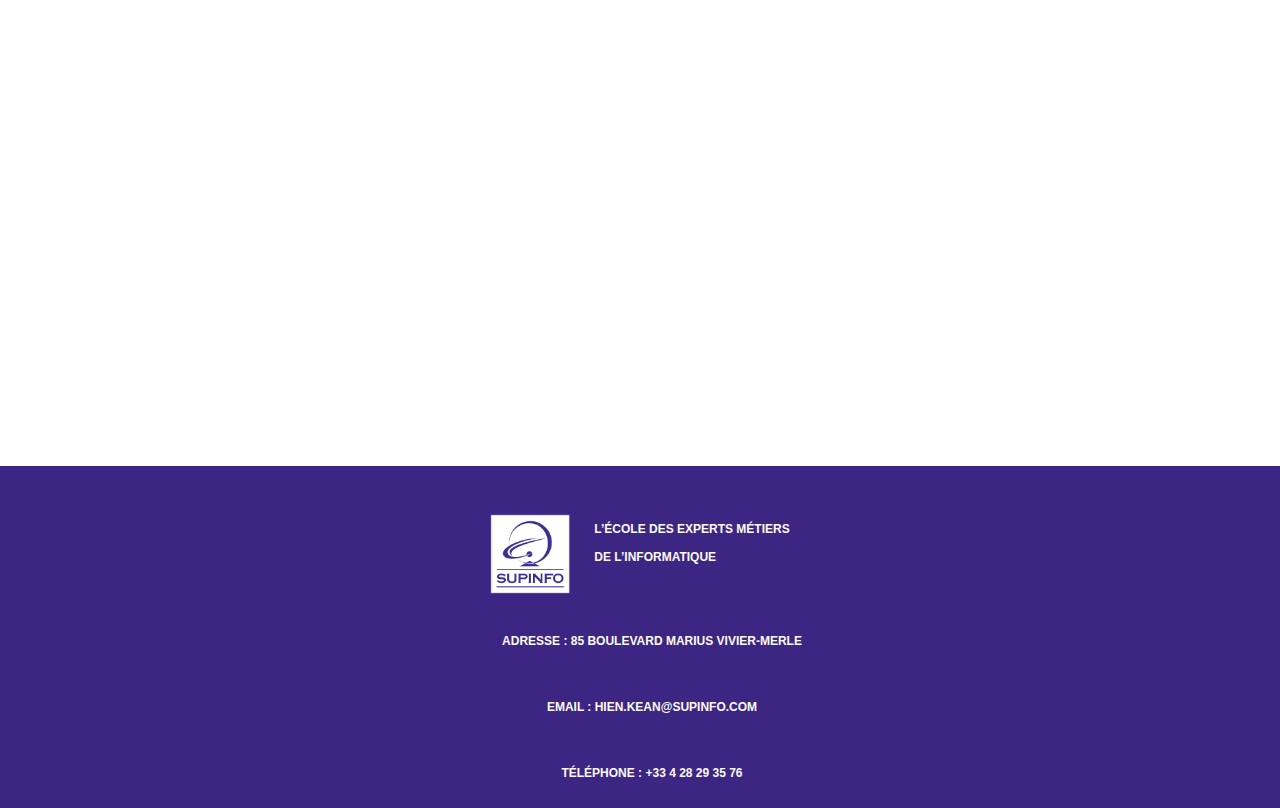
==== commit 92f8ca0c: "favicon + stats on mainpage" ====
--- a/index.html
+++ b/index.html
@@ -8,6 +8,12 @@
     <title>Document</title>
     <link rel="stylesheet" href="style.css">
     <script defer src="app.js"></script>
+    <link rel="icon" type="image/x-icon" href="icons/favicon.ico">
+    <meta property="og:locale" content="fr_FR">
+    <meta property="og:type" content="website">
+    <meta property="og:title" content="SUPINFO, l'école des experts métiers de l'informatique">
+    <meta property="og:site_name" content="SUPINFO">
+    <meta name=”description” content “SUPINFO propose des formations en informatique « orientées métiers » avec un Bachelor of Science (3 ans) et un Master of Science (2 ans).” />
 </head>
 
 <body>
@@ -67,11 +73,22 @@
                 d’accueil.</p>
         </div>
         <p class="title">des campus partout en France</p>
-        <img src="img/France.svg" alt="">
+        <img src="img/France.jpg" alt="" class="France">
+        <div class="iconcontainer">
+            <div class="iconcolumn"><img src="icons/star-shape.svg" alt="">
+                <h2>+15,000</h2>
+                <p>Anciens</p>
+            </div>
+            <div class="iconcolumn"><img src="icons/graduation-cap.svg" alt="">
+                <h2>86%</h2>
+                <p>De CDI à la sortie de l'école</p>
+            </div>
+            <div class="iconcolumn"><img src="icons/cat-halloween.svg" alt="">
+                <h2>5</h2>
+                <p>Campus en France</p>
+            </div>
+        </div>
     </div>
-    <!--? c'est quoi ca mdr ah ptdr -->
-    <br
-        style="height:1000vh"></br><br><br><br><br><br><br><br><br><br><br><br><br><br><br><br><br><br><br><br><br><br><br><br><br><br><br><br><br><br><br><br><br><br><br><br><br><br><br><br><br><br><br><br><br><br><br><br><br><br><br><br><br><br><br><br><br><br><br><br><br><br><br><br><br><br><br><br><br><br><br><br><br><br><br><br><br><br><br><br><br><br><br><br><br><br><br><br><br><br><br><br><br><br><br><br><br><br><br><br>
     <footer>
         <div>
             <div>
--- a/style.css
+++ b/style.css
@@ -141,9 +141,78 @@
     align-items: center;
 }
 
-
-
-
+.title {
+    font-family: 'Lucida Grande', sans-serif;
+    font-size: 3rem;
+    font-weight: 700;
+    color: var(--purple);
+    margin-top: 5rem;
+    margin-bottom: 5rem;
+}
+
+.France {
+    width: 40%;
+    filter: blur(10px);
+    opacity: 0;
+    transition: all 1s;
+}
+
+.animatedFrance {
+    width: 40%;
+    filter: blur(0px);
+    opacity: 1;
+}
+
+.iconcontainer {
+    background-color: var(--purple);
+    border-radius: 19px;
+    width: 60%;
+    display: flex;
+    justify-content: space-evenly;
+    margin-top: 5rem;
+    margin-bottom: 5rem;
+    opacity: 0;
+    filter: blur(10px);
+    transition: all 1s;
+}
+
+.animatediconcontainer {
+    background-color: var(--purple);
+    border-radius: 19px;
+    width: 60%;
+    display: flex;
+    justify-content: space-evenly;
+    margin-top: 5rem;
+    margin-bottom: 5rem;
+    opacity: 1;
+    filter: blur(0px);
+}
+
+.animatediconcontainer img {
+    width: 100px;
+    height: 100px;
+}
+
+.iconcolumn {
+    display: flex;
+    flex-direction: column;
+    justify-content: center;
+    align-items: center;
+}
+
+.iconcolumn h2 {
+    color: var(--white);
+    font-family: 'Lucida Grande', sans-serif;
+    font-size: 1.5rem;
+    margin-top: 1rem;
+}
+
+.iconcolumn p {
+    color: var(--white);
+    font-family: 'Lucida Grande', sans-serif;
+    font-size: 1rem;
+    margin-top: 1rem;
+}
 
 .menu {
     display: flex;
@@ -307,10 +376,7 @@
         margin-right: 0.5rem;
     }
 
-    #historytext {
-        width: 80%;
-        font-size: 1rem;
-    }
+
 
     .animatedscreen h1 {
         color: var(--white);
@@ -333,4 +399,27 @@
     #programmes {
         display: none !important;
     }
+
+    .title {
+        font-family: 'Lucida Grande', sans-serif;
+        font-size: 1.5rem;
+        font-weight: 700;
+        color: var(--purple);
+        margin-top: 5rem;
+        margin-bottom: 5rem;
+    }
+
+    .animatedFrance {
+
+        width: 85%;
+        height: auto;
+    }
+
+    .iconcontainer {
+        width: 100%;
+    }
+
+    .animatediconcontainer {
+        width: 100%;
+    }
 }